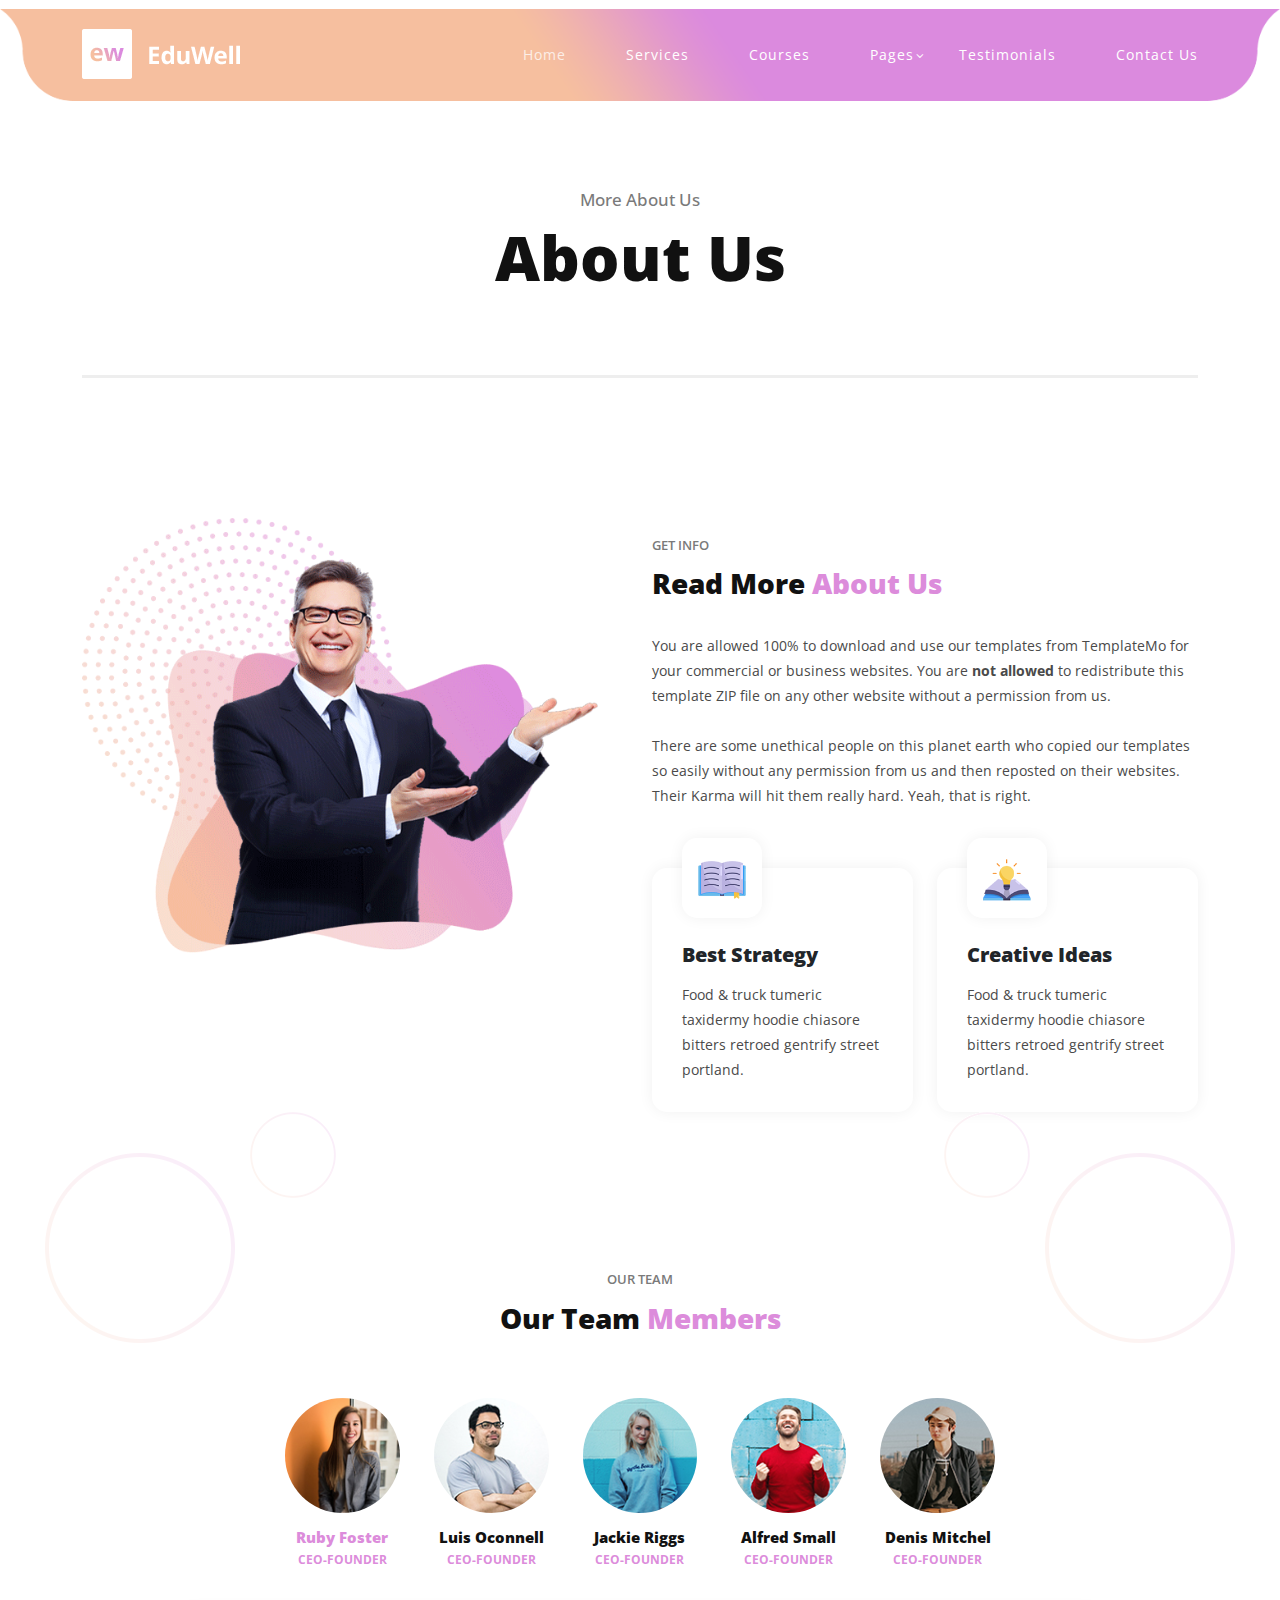
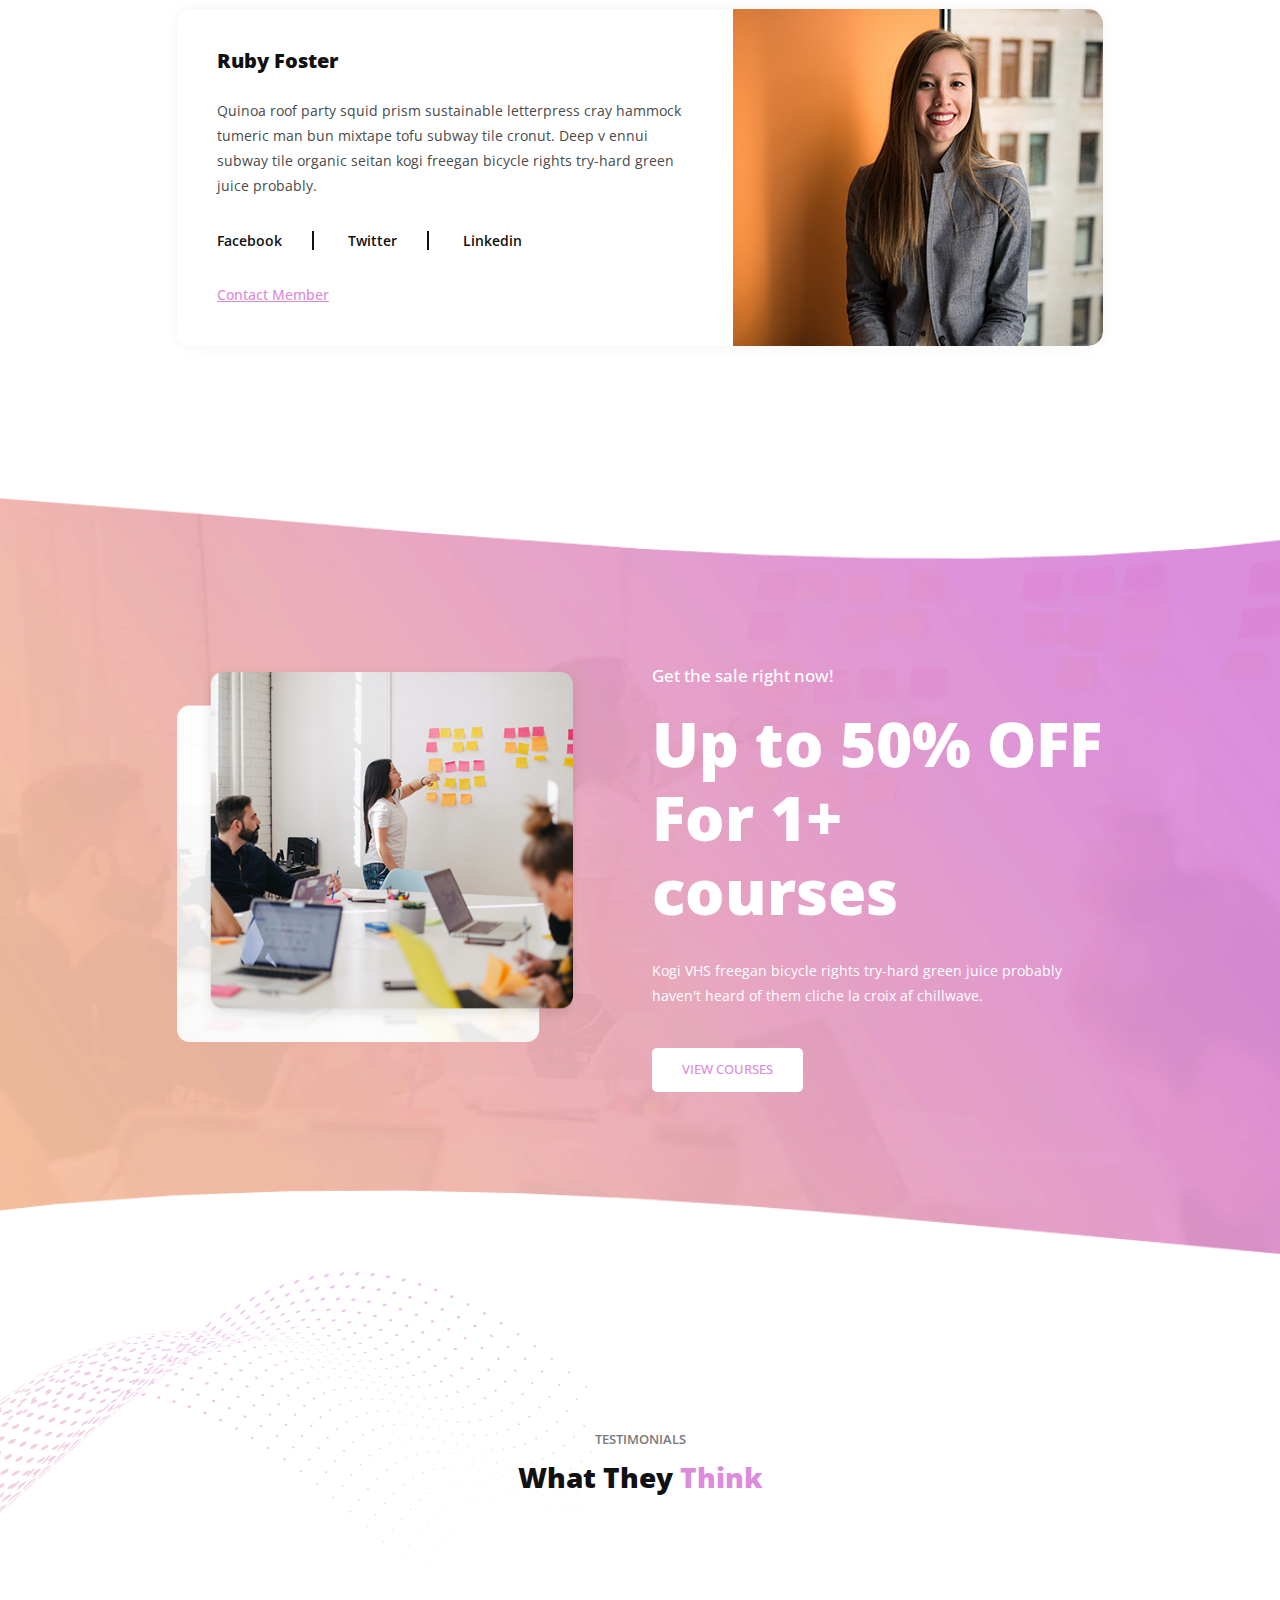
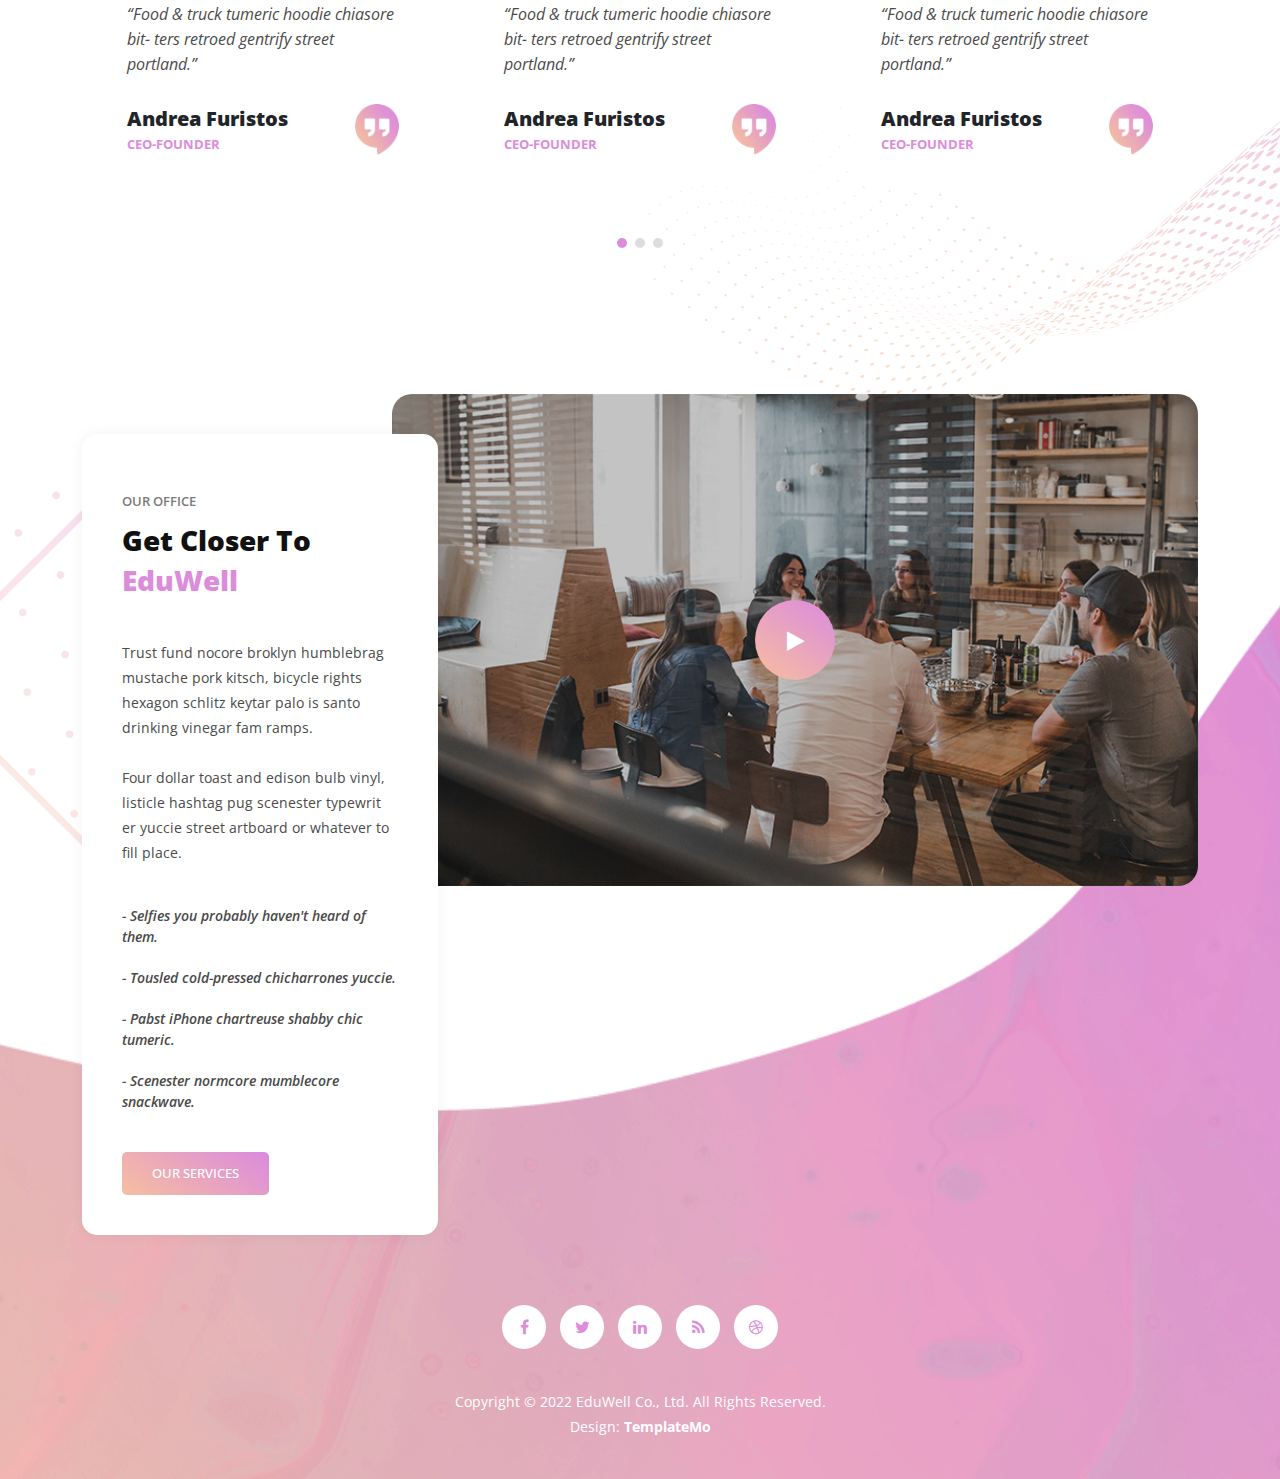
==== about-us.html @ 624b67eb "first commit" ====
<!DOCTYPE html>
<html lang="en">

  <head>

    <meta charset="utf-8">
    <meta name="viewport" content="width=device-width, initial-scale=1, shrink-to-fit=no">
    <meta name="description" content="">
    <meta name="author" content="">
    <link href="https://fonts.googleapis.com/css?family=Open+Sans:100,200,300,400,500,600,700,800,900" rel="stylesheet">

    <title>EduWell - Education HTML5 Template</title>

    <!-- Bootstrap core CSS -->
    <link href="vendor/bootstrap/css/bootstrap.min.css" rel="stylesheet">


    <!-- Additional CSS Files -->
    <link rel="stylesheet" href="assets/css/fontawesome.css">
    <link rel="stylesheet" href="assets/css/templatemo-eduwell-style.css">
    <link rel="stylesheet" href="assets/css/owl.css">
    <link rel="stylesheet" href="assets/css/lightbox.css">
<!--

TemplateMo 573 EduWell

https://templatemo.com/tm-573-eduwell

-->
  </head>

<body>


  <!-- ***** Header Area Start ***** -->
  <header class="header-area header-sticky">
      <div class="container">
          <div class="row">
              <div class="col-12">
                <nav class="main-nav">
                  <!-- ***** Logo Start ***** -->
                  <a href="index.html" class="logo">
                      <img src="assets/images/templatemo-eduwell.png" alt="EduWell Template">
                  </a>
                  <!-- ***** Logo End ***** -->
                  <!-- ***** Menu Start ***** -->
                  <ul class="nav">
                    <li><a href="index.html" class="active">Home</a></li>
                    <li><a href="index.html">Services</a></li>
                    <li><a href="index.html">Courses</a></li>
                    <li class="has-sub">
                        <a href="javascript:void(0)">Pages</a>
                        <ul class="sub-menu">
                            <li><a href="about-us.html">About Us</a></li>
                            <li><a href="our-services.html">Our Services</a></li>
                            <li><a href="contact-us.html">Contact Us</a></li>
                        </ul>
                    </li>
                    <li><a href="index.html">Testimonials</a></li> 
                    <li><a href="index.html">Contact Us</a></li> 
                </ul>         
                  <a class='menu-trigger'>
                      <span>Menu</span>
                  </a>
                  <!-- ***** Menu End ***** -->
                </nav>
              </div>
          </div>
      </div>
  </header>
  <!-- ***** Header Area End ***** -->

  <section class="page-heading">
    <div class="container">
      <div class="row">
        <div class="col-lg-12">
          <div class="header-text">
            <h4>More About Us</h4>
            <h1>About Us</h1>
          </div>
        </div>
      </div>
    </div>
  </section>

  <section class="get-info">
    <div class="container">
      <div class="row">
        <div class="col-lg-6">
          <div class="left-image">
            <img src="assets/images/about-left-image.png" alt="">
          </div>
        </div>
        <div class="col-lg-6 align-self-center">
          <div class="section-heading">
            <h6>Get info</h6>
            <h4>Read More <em>About Us</em></h4>
            <p>You are allowed 100% to download and use our templates from TemplateMo for your commercial or business websites. You are <strong>not allowed</strong> to redistribute this template ZIP file on any other website without a permission from us.<br><br>There are some unethical people on this planet earth who copied our templates so easily without any permission from us and then reposted on their websites. Their Karma will hit them really hard. Yeah, that is right.</p>
          </div>
          <div class="row">
            <div class="col-lg-6">
              <div class="info-item">
                <div class="icon">
                  <img src="assets/images/service-icon-01.png" alt="">
                </div>
                <h4>Best Strategy</h4>
                <p>Food & truck tumeric taxidermy hoodie chiasore bitters retroed gentrify street portland.</p>
              </div>
            </div>
            <div class="col-lg-6">
              <div class="info-item">
                <div class="icon">
                  <img src="assets/images/service-icon-02.png" alt="">
                </div>
                <h4>Creative Ideas</h4>
                <p>Food & truck tumeric taxidermy hoodie chiasore bitters retroed gentrify street portland.</p>
              </div>
            </div>
          </div>
        </div>
      </div>
    </div>
  </section>

  <section class="our-team">
    <div class="container">
      <div class="row">
        <div class="col-lg-6 offset-lg-3">
          <div class="section-heading">
            <h6>Our Team</h6>
            <h4>Our Team <em>Members</em></h4>
          </div>
        </div>
        <div class="col-lg-10 offset-lg-1">
          <div class="naccs">
            <div class="tabs">
              <div class="row">
                <div class="col-lg-12">
                  <div class="menu">
                    <div class="active">
                      <img src="assets/images/team-member-thumb-01.jpg" alt="">
                      <h4>Ruby Foster</h4>
                      <span>CEO-FOUNDER</span>
                    </div>
                    <div>
                      <img src="assets/images/team-member-thumb-03.jpg" alt="">
                      <h4>Luis Oconnell</h4>
                      <span>CEO-FOUNDER</span>
                    </div>
                    <div>
                      <img src="assets/images/team-member-thumb-02.jpg" alt="">
                      <h4>Jackie Riggs</h4>
                      <span>CEO-FOUNDER</span>
                    </div>
                    <div>
                      <img src="assets/images/team-member-thumb-04.jpg" alt="">
                      <h4>Alfred Small</h4>
                      <span>CEO-FOUNDER</span>
                    </div>
                    <div>
                      <img src="assets/images/team-member-thumb-05.jpg" alt="">
                      <h4>Denis Mitchel</h4>
                      <span>CEO-FOUNDER</span>
                    </div>
                  </div>
                </div>
                <div class="col-lg-12">
                  <ul class="nacc">
                    <li class="active">
                      <div>
                        <div class="left-content">
                          <h4>Ruby Foster</h4>
                          <p>Quinoa roof party squid prism sustainable letterpress cray hammock tumeric man bun mixtape tofu subway tile cronut. Deep v ennui subway tile organic seitan kogi freegan bicycle rights try-hard green juice probably.</p>
                          <span><a href="#">Facebook</a></span>
                          <span><a href="#">Twitter</a></span>
                          <span class="last-span"><a href="#">Linkedin</a></span>
                          <div class="text-button">
                            <a href="contact-us.html">Contact Member</a>
                          </div>
                        </div>
                        <div class="right-image">
                          <img src="assets/images/team-member-01.jpg" alt="">
                        </div>
                      </div>
                    </li>
                    <li>
                      <div>
                        <div class="left-content">
                          <h4>Luis Oconnell</h4>
                          <p>Quinoa roof party squid prism sustainable letterpress cray hammock tumeric man bun mixtape tofu subway tile cronut. Deep v ennui subway tile organic seitan kogi freegan bicycle rights try-hard green juice probably.</p>
                          <span><a href="#">Facebook</a></span>
                          <span><a href="#">Twitter</a></span>
                          <span class="last-span"><a href="#">Linkedin</a></span>
                          <div class="text-button">
                            <a href="contact-us.html">Contact Member</a>
                          </div>
                        </div>
                        <div class="right-image">
                          <img src="assets/images/team-member-03.jpg" alt="">
                        </div>
                      </div>
                    </li>
                    <li>
                      <div>
                        <div class="left-content">
                          <h4>Jackie Riggs</h4>
                          <p>Quinoa roof party squid prism sustainable letterpress cray hammock tumeric man bun mixtape tofu subway tile cronut. Deep v ennui subway tile organic seitan kogi freegan bicycle rights try-hard green juice probably.</p>
                          <span><a href="#">Facebook</a></span>
                          <span><a href="#">Twitter</a></span>
                          <span class="last-span"><a href="#">Linkedin</a></span>
                          <div class="text-button">
                            <a href="contact-us.html">Contact Member</a>
                          </div>
                        </div>
                        <div class="right-image">
                          <img src="assets/images/team-member-02.jpg" alt="">
                        </div>
                      </div>
                    </li>
                    <li>
                      <div>
                        <div class="left-content">
                          <h4>Alfred Small</h4>
                          <p>Quinoa roof party squid prism sustainable letterpress cray hammock tumeric man bun mixtape tofu subway tile cronut. Deep v ennui subway tile organic seitan kogi freegan bicycle rights try-hard green juice probably.</p>
                          <span><a href="#">Facebook</a></span>
                          <span><a href="#">Twitter</a></span>
                          <span class="last-span"><a href="#">Linkedin</a></span>
                          <div class="text-button">
                            <a href="contact-us.html">Contact Member</a>
                          </div>
                        </div>
                        <div class="right-image">
                          <img src="assets/images/team-member-04.jpg" alt="">
                        </div>
                      </div>
                      </li>
                      <li>
                        <div>
                          <div class="left-content">
                            <h4>Dennis Mitchel</h4>
                            <p>Quinoa roof party squid prism sustainable letterpress cray hammock tumeric man bun mixtape tofu subway tile cronut. Deep v ennui subway tile organic seitan kogi freegan bicycle rights try-hard green juice probably.</p>
                            <span><a href="#">Facebook</a></span>
                            <span><a href="#">Twitter</a></span>
                            <span class="last-span"><a href="#">Linkedin</a></span>
                            <div class="text-button">
                              <a href="contact-us.html">Contact Member</a>
                            </div>
                          </div>
                          <div class="right-image">
                            <img src="assets/images/team-member-05.jpg" alt="">
                          </div>
                        </div>
                        </li>
                    </ul>
                </div>
              </div>
            </div>
          </div>
        </div>
      </div>
    </div>
  </section>

  <section class="simple-cta">
    <div class="container">
      <div class="row">
        <div class="col-lg-5 offset-lg-1">
          <div class="left-image">
            <img src="assets/images/cta-left-image.png" alt="">
          </div>
        </div>
        <div class="col-lg-5 align-self-center">
          <h6>Get the sale right now!</h6>
          <h4>Up to 50% OFF For 1+ courses</h4>
          <p>Kogi VHS freegan bicycle rights try-hard green juice probably haven't heard of them cliche la croix af chillwave.</p>
          <div class="white-button">
            <a href="contact-us.html">View Courses</a>
          </div>
        </div>
      </div>
    </div>
  </section>

  <section class="testimonials">
    <div class="container">
      <div class="row">
        <div class="col-lg-12">
          <div class="section-heading">
            <h6>Testimonials</h6>
            <h4>What They <em>Think</em></h4>
          </div>
        </div>
        <div class="col-lg-12">
          <div class="owl-testimonials owl-carousel" style="position: relative; z-index: 5;">
            <div class="item">
              <p>“Food & truck tumeric hoodie chiasore bit-
                ters retroed gentrify street portland.”</p>
                <h4>Andrea Furistos</h4>
                <span>CEO-FOUNDER</span>
                <img src="assets/images/quote.png" alt="">
            </div>
            <div class="item">
              <p>“Food & truck tumeric hoodie chiasore bit-
                ters retroed gentrify street portland.”</p>
                <h4>Andrea Furistos</h4>
                <span>CEO-FOUNDER</span>
                <img src="assets/images/quote.png" alt="">
            </div>
            <div class="item">
              <p>“Food & truck tumeric hoodie chiasore bit-
                ters retroed gentrify street portland.”</p>
                <h4>Andrea Furistos</h4>
                <span>CEO-FOUNDER</span>
                <img src="assets/images/quote.png" alt="">
            </div>
            <div class="item">
              <p>“Food & truck tumeric hoodie chiasore bit-
                ters retroed gentrify street portland.”</p>
                <h4>Andrea Furistos</h4>
                <span>CEO-FOUNDER</span>
                <img src="assets/images/quote.png" alt="">
            </div>
            <div class="item">
              <p>“Food & truck tumeric hoodie chiasore bit-
                ters retroed gentrify street portland.”</p>
                <h4>Andrea Furistos</h4>
                <span>CEO-FOUNDER</span>
                <img src="assets/images/quote.png" alt="">
            </div>
            <div class="item">
              <p>“Food & truck tumeric hoodie chiasore bit-
                ters retroed gentrify street portland.”</p>
                <h4>Andrea Furistos</h4>
                <span>CEO-FOUNDER</span>
                <img src="assets/images/quote.png" alt="">
            </div>
            <div class="item">
              <p>“Food & truck tumeric hoodie chiasore bit-
                ters retroed gentrify street portland.”</p>
                <h4>Andrea Furistos</h4>
                <span>CEO-FOUNDER</span>
                <img src="assets/images/quote.png" alt="">
            </div>
            <div class="item">
              <p>“Food & truck tumeric hoodie chiasore bit-
                ters retroed gentrify street portland.”</p>
                <h4>Andrea Furistos</h4>
                <span>CEO-FOUNDER</span>
                <img src="assets/images/quote.png" alt="">
            </div>
          </div>
        </div>
      </div>
    </div>
  </section>

  <section class="contact-us our-office">
    <div class="container">
      <div class="row">
        <div class="col-lg-4">
          <div class="left-info">
            <div class="section-heading">
              <h6>Our Office</h6>
              <h4>Get closer to <em>EduWell</em></h4>
            </div>
            <p>Trust fund nocore broklyn humblebrag mustache
              pork kitsch, bicycle rights hexagon schlitz keytar palo is
              santo drinking vinegar fam ramps. <br><br>Four dollar toast and
              edison bulb vinyl, listicle hashtag pug scenester typewrit
              er yuccie street artboard or whatever to fill place.</p>
            <ul>
              <li>- Selfies you probably haven't heard of them.</li>
              <li>- Tousled cold-pressed chicharrones yuccie.</li>
              <li>- Pabst iPhone chartreuse shabby chic tumeric.</li>
              <li>- Scenester normcore mumblecore snackwave.</li>
            </ul>
            <div class="main-button-gradient">
              <a href="our-services.html">Our Services</a>
            </div>
          </div>
        </div>
        <div class="col-lg-8">
          <div id="video">
            <div class="thumb">
              <img src="assets/images/video-thumb.jpg" alt="">
              <div class="play-button">
                <a rel="nofollow" href="https://www.youtube.com/templatemo" target="_blank"><i class="fa fa-play"></i></a>
              </div>
            </div>
          </div>
        </div>
        <div class="col-lg-12">
          <ul class="social-icons">
            <li><a href="#"><i class="fa fa-facebook"></i></a></li>
            <li><a href="#"><i class="fa fa-twitter"></i></a></li>
            <li><a href="#"><i class="fa fa-linkedin"></i></a></li>
            <li><a href="#"><i class="fa fa-rss"></i></a></li>
            <li><a href="#"><i class="fa fa-dribbble"></i></a></li>
          </ul>
        </div>
        <div class="col-lg-12">
          <p class="copyright">Copyright © 2022 EduWell Co., Ltd. All Rights Reserved. 
          
          <br>Design: <a rel="sponsored" href="https://templatemo.com" target="_blank">TemplateMo</a></p>
        </div>
      </div>
    </div>
  </section>

  <!-- Scripts -->
  <!-- Bootstrap core JavaScript -->
    <script src="vendor/jquery/jquery.min.js"></script>
    <script src="vendor/bootstrap/js/bootstrap.bundle.min.js"></script>

    <script src="assets/js/isotope.min.js"></script>
    <script src="assets/js/owl-carousel.js"></script>
    <script src="assets/js/lightbox.js"></script>
    <script src="assets/js/tabs.js"></script>
    <script src="assets/js/video.js"></script>
    <script src="assets/js/slick-slider.js"></script>
    <script src="assets/js/custom.js"></script>
    <script>
        //according to loftblog tut
        $('.nav li:first').addClass('active');

        var showSection = function showSection(section, isAnimate) {
          var
          direction = section.replace(/#/, ''),
          reqSection = $('.section').filter('[data-section="' + direction + '"]'),
          reqSectionPos = reqSection.offset().top - 0;

          if (isAnimate) {
            $('body, html').animate({
              scrollTop: reqSectionPos },
            800);
          } else {
            $('body, html').scrollTop(reqSectionPos);
          }

        };

        var checkSection = function checkSection() {
          $('.section').each(function () {
            var
            $this = $(this),
            topEdge = $this.offset().top - 80,
            bottomEdge = topEdge + $this.height(),
            wScroll = $(window).scrollTop();
            if (topEdge < wScroll && bottomEdge > wScroll) {
              var
              currentId = $this.data('section'),
              reqLink = $('a').filter('[href*=\\#' + currentId + ']');
              reqLink.closest('li').addClass('active').
              siblings().removeClass('active');
            }
          });
        };

        $('.main-menu, .responsive-menu, .scroll-to-section').on('click', 'a', function (e) {
          e.preventDefault();
          showSection($(this).attr('href'), true);
        });

        $(window).scroll(function () {
          checkSection();
        });
    </script>
    
</body>
</html>
---- assets/css/templatemo-eduwell-style.css ----
/*

TemplateMo 573 EduWell

https://templatemo.com/tm-573-eduwell

*/

/* ---------------------------------------------
Table of contents
------------------------------------------------
01. font & reset css
02. reset
03. global styles
04. header
05. banner
06. features
07. testimonials
08. contact
09. footer
10. preloader
11. search
12. portfolio

--------------------------------------------- */
/* 
---------------------------------------------
font & reset css
--------------------------------------------- 
*/
@import url("https://fonts.googleapis.com/css?family=Open+Sans:100,200,300,400,500,600,700,800,900");
/* 
---------------------------------------------
reset
--------------------------------------------- 
*/
html, body, div, span, applet, object, iframe, h1, h2, h3, h4, h5, h6, p, blockquote, div
pre, a, abbr, acronym, address, big, cite, code, del, dfn, em, font, img, ins, kbd, q,
s, samp, small, strike, strong, sub, sup, tt, var, b, u, i, center, dl, dt, dd, ol, ul, li,
figure, header, nav, section, article, aside, footer, figcaption {
  margin: 0;
  padding: 0;
  border: 0;
  outline: 0;
}

.clearfix:after {
  content: ".";
  display: block;
  clear: both;
  visibility: hidden;
  line-height: 0;
  height: 0;
}

.clearfix {
  display: inline-block;
}

html[xmlns] .clearfix {
  display: block;
}

* html .clearfix {
  height: 1%;
}

ul, li {
  padding: 0;
  margin: 0;
  list-style: none;
}

header, nav, section, article, aside, footer, hgroup {
  display: block;
}

* {
  box-sizing: border-box;
}

html, body {
  font-family: 'Open Sans', sans-serif;
  font-weight: 400;
  background-color: #fff;
  font-size: 16px;
  -ms-text-size-adjust: 100%;
  -webkit-font-smoothing: antialiased;
  -moz-osx-font-smoothing: grayscale;
}

a {
  text-decoration: none !important;
}

h1, h2, h3, h4, h5, h6 {
  margin-top: 0px;
  margin-bottom: 0px;
}

ul {
  margin-bottom: 0px;
}

p {
  font-size: 14px;
  line-height: 25px;
  color: #4a4a4a;
}

img {
  width: 100%;
  overflow: hidden;
}

/* 
---------------------------------------------
global styles
--------------------------------------------- 
*/
html,
body {
  background: #fff;
  font-family: 'Open Sans', sans-serif;
}

::selection {
  background: #dc8cdb;
  color: #fff;
}

::-moz-selection {
  background: #dc8cdb;
  color: #fff;
}

@media (max-width: 991px) {
  html, body {
    overflow-x: hidden;
  }
  .mobile-top-fix {
    margin-top: 30px;
    margin-bottom: 0px;
  }
  .mobile-bottom-fix {
    margin-bottom: 30px;
  }
  .mobile-bottom-fix-big {
    margin-bottom: 60px;
  }
}

.main-button-gradient a {
  font-size: 13px;
  color: #fff;
  background: rgb(219,138,222);
  background: linear-gradient(-145deg, rgba(219,138,222,1) 0%, rgba(246,191,159,1) 100%);
  padding: 12px 30px;
  display: inline-block;
  border-radius: 5px;
  font-weight: 500;
  text-transform: uppercase;
  transition: all .3s;
}

.main-button-gradient a:hover {
  background: rgb(219,138,222);
  background: linear-gradient(-145deg, rgba(219,138,222,1) 0%, rgba(246,191,159,1) 100%);
  opacity: 0.9;
}

.white-button a {
  font-size: 13px;
  color: #dc8cdb;
  background-color: #fff;
  padding: 12px 30px;
  display: inline-block;
  border-radius: 5px;
  font-weight: 500;
  text-transform: uppercase;
  transition: all .3s;
}

.white-button a:hover {
  opacity: 0.9;
}

.text-button a {
  font-size: 14px;
  font-weight: 500;
  color: #dc8cdb;
  text-decoration: underline !important;
  transition: all .3s;
}

.text-button a:hover {
  opacity: 0.75;
}

section {
  margin-top: 140px;
}

#contact-section {
  padding-top: 20px;
}

.section-heading {
  position: relative;
  z-index: 2;
  padding-top: 20px;
  margin-top: 0px;
  text-align: center;
  margin-bottom: 60px;
}

.section-heading h6 {
  font-size: 13px;
  text-transform: uppercase;
  color: #7a7a7a;
  font-weight: 600;
}

.section-heading h4 {
  margin-top: 10px;
  line-height: 40px;
  font-size: 28px;
  font-weight: 900;
  text-transform: capitalize;
  color: #111;
}

.section-heading h4 em {
  font-style: normal;
  color: #dc8cdb;
}

.section-heading p {
  margin-top: 30px;
}


/* 
---------------------------------------------
header
--------------------------------------------- 
*/
.background-header {
  background: rgb(219,138,222) !important;
  background: linear-gradient(-145deg, rgba(219,138,222,1) 0%, rgba(246,191,159,1) 100%) !important;
  height: 80px!important;
  position: fixed!important;
  top: 0!important;
  left: 0;
  right: 0;
  box-shadow: 0px 0px 10px rgba(0,0,0,0.15)!important;
}

.header-area {
  background-image: url(../images/header-bg.png);
  background-size: contain;
  background-repeat: no-repeat;
  background-position: center;
  position: absolute;
  height: 110px;
  top: 0;
  left: 0;
  right: 0;
  z-index: 100;
  -webkit-transition: all .5s ease 0s;
  -moz-transition: all .5s ease 0s;
  -o-transition: all .5s ease 0s;
  transition: all .5s ease 0s;
}

.header-area .main-nav {
  min-height: 80px;
  background: transparent;
}

.header-area .main-nav .logo {
  line-height: 100px;
  color: #fff;
  font-size: 28px;
  font-weight: 700;
  text-transform: uppercase;
  letter-spacing: 2px;
  float: left;
  -webkit-transition: all 0.3s ease 0s;
  -moz-transition: all 0.3s ease 0s;
  -o-transition: all 0.3s ease 0s;
  transition: all 0.3s ease 0s;
}

.background-header .main-nav .logo {
  line-height: 75px;
}

.background-header .nav {
  margin-top: 20px !important;
}

.header-area .main-nav .nav {
  float: right;
  margin-top: 35px;
  margin-right: 0px;
  background-color: transparent;
  -webkit-transition: all 0.3s ease 0s;
  -moz-transition: all 0.3s ease 0s;
  -o-transition: all 0.3s ease 0s;
  transition: all 0.3s ease 0s;
  position: relative;
  z-index: 999;
}

.header-area .main-nav .nav li {
  padding-left: 30px;
  padding-right: 30px;
}

.header-area .main-nav .nav li:last-child {
  padding-right: 0px;
}

.header-area .main-nav .nav li a {
  display: block;
  font-weight: 400;
  font-size: 14px;
  text-transform: capitalize;
  color: #fff;
  -webkit-transition: all 0.3s ease 0s;
  -moz-transition: all 0.3s ease 0s;
  -o-transition: all 0.3s ease 0s;
  transition: all 0.3s ease 0s;
  height: 40px;
  line-height: 40px;
  border: transparent;
  letter-spacing: 1px;
}

.header-area .main-nav .nav li:hover a,
.header-area .main-nav .nav li a.active {
  color: #fff!important;
  opacity: 0.75;
}

.background-header .main-nav .nav li:hover a,
.background-header .main-nav .nav li a.active {
  color: #fff!important;
  opacity: 1;
}

.header-area .main-nav .nav li.has-sub {
  position: relative;
  padding-right: 15px;
}

.header-area .main-nav .nav li.has-sub:after {
  font-family: FontAwesome;
  content: "\f107";
  font-size: 12px;
  color: #fff;
  position: absolute;
  right: 5px;
  top: 12px;
}

.header-area .main-nav .nav li.has-sub ul.sub-menu {
  position: absolute;
  width: 140px;
  box-shadow: 0 2px 28px 0 rgba(0, 0, 0, 0.06);
  overflow: hidden;
  top: 40px;
  border-radius: 5px;
  opacity: 0;
  transition: all .3s;
  transform: translateY(+2em);
  visibility: hidden;
  z-index: -1;
}

.header-area .main-nav .nav li.has-sub ul.sub-menu li {
  margin-left: 0px;
  padding-left: 0px;
  padding-right: 0px;
}

.header-area .main-nav .nav li.has-sub ul.sub-menu li a {
  opacity: 1;
  display: block;
  background: #f7f7f7;
  color: #2a2a2a!important;
  padding-left: 20px;
  height: 40px;
  line-height: 40px;
  -webkit-transition: all 0.3s ease 0s;
  -moz-transition: all 0.3s ease 0s;
  -o-transition: all 0.3s ease 0s;
  transition: all 0.3s ease 0s;
  position: relative;
  font-size: 12px;
  font-weight: 400;
  border-bottom: 1px solid #eee;
}

.header-area .main-nav .nav li.has-sub ul li a:hover {
  background: #fff;
  color: #dc8cdb!important;
  padding-left: 25px;
}

.header-area .main-nav .nav li.has-sub ul li a:hover:before {
  width: 3px;
}

.header-area .main-nav .nav li.has-sub:hover ul.sub-menu {
  visibility: visible;
  opacity: 1;
  z-index: 1;
  transform: translateY(0%);
  transition-delay: 0s, 0s, 0.3s;
}

.header-area .main-nav .menu-trigger {
  cursor: pointer;
  display: block;
  position: absolute;
  top: 33px;
  width: 32px;
  height: 40px;
  text-indent: -9999em;
  z-index: 99;
  right: 40px;
  display: none;
}

.background-header .main-nav .menu-trigger {
  top: 23px;
}

.header-area .main-nav .menu-trigger span,
.header-area .main-nav .menu-trigger span:before,
.header-area .main-nav .menu-trigger span:after {
  -moz-transition: all 0.4s;
  -o-transition: all 0.4s;
  -webkit-transition: all 0.4s;
  transition: all 0.4s;
  background-color: #fff;
  display: block;
  position: absolute;
  width: 30px;
  height: 2px;
  left: 0;
}

.background-header .main-nav .menu-trigger span,
.background-header .main-nav .menu-trigger span:before,
.background-header .main-nav .menu-trigger span:after {
  background-color: #fff;
}

.header-area .main-nav .menu-trigger span:before,
.header-area .main-nav .menu-trigger span:after {
  -moz-transition: all 0.4s;
  -o-transition: all 0.4s;
  -webkit-transition: all 0.4s;
  transition: all 0.4s;
  background-color: #fff;
  display: block;
  position: absolute;
  width: 30px;
  height: 2px;
  left: 0;
  width: 75%;
}

.background-header .main-nav .menu-trigger span:before,
.background-header .main-nav .menu-trigger span:after {
  background-color: #fff;
}

.header-area .main-nav .menu-trigger span:before,
.header-area .main-nav .menu-trigger span:after {
  content: "";
}

.header-area .main-nav .menu-trigger span {
  top: 16px;
}

.header-area .main-nav .menu-trigger span:before {
  -moz-transform-origin: 33% 100%;
  -ms-transform-origin: 33% 100%;
  -webkit-transform-origin: 33% 100%;
  transform-origin: 33% 100%;
  top: -10px;
  z-index: 10;
}

.header-area .main-nav .menu-trigger span:after {
  -moz-transform-origin: 33% 0;
  -ms-transform-origin: 33% 0;
  -webkit-transform-origin: 33% 0;
  transform-origin: 33% 0;
  top: 10px;
}

.header-area .main-nav .menu-trigger.active span,
.header-area .main-nav .menu-trigger.active span:before,
.header-area .main-nav .menu-trigger.active span:after {
  background-color: transparent;
  width: 100%;
}

.header-area .main-nav .menu-trigger.active span:before {
  -moz-transform: translateY(6px) translateX(1px) rotate(45deg);
  -ms-transform: translateY(6px) translateX(1px) rotate(45deg);
  -webkit-transform: translateY(6px) translateX(1px) rotate(45deg);
  transform: translateY(6px) translateX(1px) rotate(45deg);
  background-color: #fff;
}

.background-header .main-nav .menu-trigger.active span:before {
  background-color: #fff;
}

.header-area .main-nav .menu-trigger.active span:after {
  -moz-transform: translateY(-6px) translateX(1px) rotate(-45deg);
  -ms-transform: translateY(-6px) translateX(1px) rotate(-45deg);
  -webkit-transform: translateY(-6px) translateX(1px) rotate(-45deg);
  transform: translateY(-6px) translateX(1px) rotate(-45deg);
  background-color: #fff;
}

.background-header .main-nav .menu-trigger.active span:after {
  background-color: #fff;
}

.header-area.header-sticky {
  min-height: 80px;
}

.header-area .nav {
  margin-top: 30px;
}

.header-area.header-sticky .nav li a.active {
  color: #dc8cdb;
}

@media (max-width: 1200px) {
  .header-area .main-nav .nav li {
    padding-left: 7px;
    padding-right: 7px;
  }
  .header-area .main-nav:before {
    display: none;
  }
}

@media (max-width: 767px) {
  .header-area .main-nav .logo {
    color: #1e1e1e;
  }
  .header-area.header-sticky .nav li a:hover,
  .header-area.header-sticky .nav li a.active {
    color: #dc8cdb!important;
    opacity: 1;
  }
  .header-area.header-sticky .nav li.search-icon a {
    width: 100%;
  }
  .header-area {
    background-color: #f7f7f7;
    padding: 0px 15px;
    height: 100px;
    box-shadow: none;
    text-align: center;
  }
  .header-area .container {
    padding: 0px;
  }
  .header-area .logo {
    margin-left: 30px;
  }
  .header-area .menu-trigger {
    display: block !important;
  }
  .header-area .main-nav {
    overflow: hidden;
  }
  .header-area .main-nav .nav {
    float: none;
    width: 100%;
    display: none;
    -webkit-transition: all 0s ease 0s;
    -moz-transition: all 0s ease 0s;
    -o-transition: all 0s ease 0s;
    transition: all 0s ease 0s;
    margin-left: 0px;
  }
  .header-area .main-nav .nav li:first-child {
    border-top: 1px solid #eee;
  }
  .header-area.header-sticky .nav {
    margin-top: 100px !important;
  }
  .header-area .main-nav .nav li {
    width: 100%;
    background: #fff;
    border-bottom: 1px solid #eee;
    padding-left: 0px !important;
    padding-right: 0px !important;
  }
  .header-area .main-nav .nav li a {
    height: 50px !important;
    line-height: 50px !important;
    padding: 0px !important;
    border: none !important;
    background: #f7f7f7 !important;
    color: #191a20 !important;
  }
  .header-area .main-nav .nav li a:hover {
    background: #eee !important;
    color: #dc8cdb!important;
  }
  .header-area .main-nav .nav li.has-sub ul.sub-menu {
    position: relative;
    visibility: inherit;
    opacity: 1;
    z-index: 1;
    transform: translateY(0%);
    top: 0px;
    width: 100%;
    box-shadow: none;
    height: 0px;
    transition: all 0s;
  }
  .header-area .main-nav .nav li.submenu ul li a {
    font-size: 12px;
    font-weight: 400;
  }
  .header-area .main-nav .nav li.submenu ul li a:hover:before {
    width: 0px;
  }
  .header-area .main-nav .nav li.has-sub ul.sub-menu {
    height: auto;
  }
  .header-area .main-nav .nav li.has-sub:after {
    color: #3B566E;
    right: 30px;
    font-size: 14px;
    top: 15px;
  }
  .header-area .main-nav .nav li.submenu:hover ul, .header-area .main-nav .nav li.submenu:focus ul {
    height: 0px;
  }
}

@media (min-width: 767px) {
  .header-area .main-nav .nav {
    display: flex !important;
  }
}


/* 
---------------------------------------------
banner
--------------------------------------------- 
*/

section.main-banner {
  margin-top: 0px;
}

.main-banner {
  padding-top: 180px;
}

.main-banner .right-image {
  margin-left: 120px;
  position: relative;
  z-index: 2;
}

.main-banner .right-image img {
  position: relative;
  z-index: 2;
}

.main-banner .right-image::after {
  position: absolute;
  background-image: url(../images/banner-right-dec.png);
  width: 378px;
  height: 378px;
  content: '';
  right: -25%;
  z-index: 1;
}

.main-banner .header-text::after {
  position: absolute;
  background-image: url(../images/banner-left-dec.png);
  width: 214px;
  height: 429px;
  content: '';
  left: 0;
  bottom: -240px;
  z-index: 1;
}

.main-banner .header-text h6 {
  position: relative;
  z-index: 2;
  font-size: 17px;
  font-weight: 500;
  text-transform: capitalize;
  color: #777777;;
}

.main-banner .header-text h2 {
  position: relative;
  z-index: 2;
  margin-top: 20px;
  font-size: 64px;
  color: #111111;
  font-weight: 900;
  line-height: 74px;
  margin-bottom: 40px;
}

.main-banner .header-text h2 em {
  font-style: normal;
  color: #dc8cdb;
}

.main-banner .main-button-gradient {
  position: relative;
  z-index: 2;
}


/*
---------------------------------------------
services
---------------------------------------------
*/ 

.services .item {
  border-radius: 15px;
  text-align: center;
  padding: 50px 30px;
  margin: 15px;
  transition: all .3s;
}

.services .item:hover {
  box-shadow: 0px 0px 15px rgba(0, 0, 0, 0.06);
}

.services .item .icon {
  max-width: 75px;
  margin: 0 auto;
  min-height: 80px;
  line-height: 80px;
  vertical-align: middle;
}

.services .item h4 {
  margin-top: 15px;
  margin-bottom: 15px;
  font-size: 20px;
  font-weight: 800;
}

.services .owl-dots {
  text-align: center;
  margin-top: 30px;
}

.services .owl-dots .owl-dot {
  width: 10px;
  height: 10px;
  background-color: #ddd;
  border-radius: 50%;
  margin: 0px 4px;
}

.services .owl-dots .active {
  background-color: #dc8cdb;
}


/*
---------------------------------------------
our courses
---------------------------------------------
*/

section.our-courses {
  position: relative;
}

section.our-courses .section-heading p {
  padding: 0px 60px;
}

section.our-courses:before {
  position: absolute;
  content: '';
  background-image: url(../images/our-courses-left-dec.png);
  left: 45px;
  top: -140px;
  width: 291px;
  height: 231px;
  z-index: 1;
}

section.our-courses:after {
  position: absolute;
  content: '';
  background-image: url(../images/our-courses-right-dec.png);
  right: 45px;
  top: -140px;
  width: 291px;
  height: 231px;
  z-index: 1;
}

section.our-courses .naccs {
  position: relative;
}

section.our-courses .naccs .menu div {
  padding: 15px 30px;
  text-align: center;
  border-radius: 5px !important;
  margin-bottom: 40px;
  font-size: 20px;
  color: #111;
  background-color: #fff;
  cursor: pointer;
  vertical-align: middle;
  font-weight: 900;
  transition: 1s all cubic-bezier(0.075, 0.82, 0.165, 1);
  border: 3px solid rgba(219,138,222,0.5);
}

section.our-courses .naccs .menu div.active {
  color: #dc8cdb;
  border: 3px solid rgba(219,138,222,1);
  box-shadow: 0px 0px 15px rgba(0, 0, 0, 0.05);
}

section.our-courses ul.nacc {
  margin-left: 100px !important;
  position: relative;
  min-height: 100%;
  list-style: none;
  margin: 0;
  padding: 0;
  transition: 0.5s all cubic-bezier(0.075, 0.82, 0.165, 1);
}

section.our-courses ul.nacc li {
  background-color: #fff;
  overflow: hidden;
  opacity: 0;
  transform: translateX(50px);
  position: absolute;
  list-style: none;
  transition: 1s all cubic-bezier(0.075, 0.82, 0.165, 1);
  border-radius: 15px;
  box-shadow: 0px 0px 15px rgba(0, 0, 0, 0.05);
  padding-right: 50px;
}

section.our-courses ul.nacc li .left-image {
  position: absolute;
  margin-right: 50px;
  top: 50%;
  transform: translateY(-50%);
}

section.our-courses ul.nacc li .left-image img {
  border-top-left-radius: 15px;
  border-bottom-left-radius: 15px;
}

section.our-courses ul.nacc li .left-image .price h6 {
  position: absolute;
  background: rgb(219,138,222);
  background: linear-gradient(-145deg, rgba(219,138,222,1) 0%, rgba(246,191,159,1) 100%);
  color: #fff;
  top: 20px;
  left: 20px;
  font-size: 20px;
  font-weight: 700;
  width: 50px;
  height: 50px;
  border-radius: 3px;
  display: inline-block;
  text-align: center;
  line-height: 50px;
}

section.our-courses ul.nacc li .right-content {
  padding: 40px 0px;
  margin-left: 350px;
}

section.our-courses ul.nacc li .right-content h4 {
  font-size: 20px;
  color: #111;
  margin-bottom: 25px;
  font-weight: 800;
}

section.our-courses ul.nacc li .right-content ul {
  margin-top: 20px;
  margin-bottom: 20px;
}

section.our-courses ul.nacc li .right-content span {
  font-size: 14px;
  font-weight: 600;
  margin-right: 30px;
  padding-right: 30px;
  border-right: 2px solid #111;
}

section.our-courses ul.nacc li .right-content .last-span {
  margin-right: 0px;
  padding-right: 0px;
  border-right: none;
}

section.our-courses ul.nacc li .right-content p {
  margin-bottom: 20px;
}

section.our-courses ul.nacc li .right-content .text-button {
  margin-top: 20px;
}

section.our-courses ul.nacc li.active {
  position: relative;
  transition-delay: 0.3s;
  z-index: 2;
  opacity: 1;
  transform: translateX(0px);
}

section.our-courses ul.nacc li p {
  margin: 0;
}


/*
---------------------------------------------
cta
---------------------------------------------
*/

section.simple-cta {
  background-image: url(../images/cta-bg.png);
  background-repeat: no-repeat;
  background-position: center center;
  background-size: cover;
  width: 100%;
  padding: 180px 0px 180px 0px;
}

section.simple-cta .left-image {
  margin-right: 45px;
}

section.simple-cta h6 {
  font-size: 17px;
  color: #fff;
}

section.simple-cta h4 {
  font-size: 62px;
  font-weight: 900;
  color: #fff;
  line-height: 74px;
  margin-top: 20px;
}

section.simple-cta p {
  color: #fff;
  margin-top: 30px;
  margin-bottom: 40px;
}


/* 
---------------------------------------------
testimonials
--------------------------------------------- 
*/

section.testimonials {
  position: relative;
}

section.testimonials:before {
  position: absolute;
  content: '';
  background-image: url(../images/testimonials-left-dec.png);
  left: 0px;
  top: -140px;
  width: 593px;
  height: 352px;
  z-index: 1;
}

section.testimonials:after {
  position: absolute;
  content: '';
  background-image: url(../images/testimonials-right-dec.png);
  right: 0px;
  bottom: -140px;
  width: 632px;
  height: 352px;
  z-index: 1;
}

.testimonials .item {
  border-radius: 15px;
  padding: 30px;
  background-color: #fff;
  margin: 15px;
  transition: all .3s;
  position: relative;
  z-index: 2;
}

.testimonials .item:hover {
  box-shadow: 0px 0px 15px rgba(0, 0, 0, 0.06);
}

.testimonials .item p {
  font-size: 16px;
  font-style: italic;
}

.testimonials .item h4 {
  margin-top: 30px;
  font-size: 20px;
  font-weight: 900;
  position: relative;
}

.testimonials .item span {
  font-size: 13px;
  font-weight: 700;
  color: #dc8cdb;
}

.testimonials .item img {
  max-width: 44px;
  z-index: 2;
  position: absolute;
  right: 30px;
  bottom: 30px
}

.testimonials .owl-dots {
  text-align: center;
  margin-top: 30px;
}

.testimonials .owl-dots .owl-dot {
  width: 10px;
  height: 10px;
  background-color: #ddd;
  border-radius: 50%;
  margin: 0px 4px;
}

.testimonials .owl-dots .active {
  background-color: #dc8cdb;
}



/* 
---------------------------------------------
contact us
--------------------------------------------- 
*/

section.contact-us {
  background-image: url(../images/footer-bg.png);
  background-position: center center;
  background-repeat: no-repeat;
  background-size: cover;
  padding: 0px;
  position: relative;
}

section.contact-us:after {
  position: absolute;
  content: '';
  background-image: url(../images/footer-left-dec.png);
  left: 0px;
  top: 60px;
  width: 267px;
  height: 396px;
  z-index: 1;
}

section.contact-us .contact-info {
  background-color: #fff;
  margin-top: -30px;
  box-shadow: 0px 0px 15px rgba(0, 0, 0, 0.05);
  border-radius: 15px;
  z-index: 5;
  position: relative;
  padding: 20px;
}

section.contact-us .contact-info .icon i {
  float: left;
  margin-right: 15px;
  width: 50px;
  height: 50px;
  display: inline-block;
  text-align: center;
  line-height: 50px;
  border-radius: 50%;
  background: rgb(219,138,222);
  background: linear-gradient(-145deg, rgba(219,138,222,1) 0%, rgba(246,191,159,1) 100%);
  color: #fff;
}

section.contact-us .contact-info h4 {
  font-size: 18px;
  font-weight: 900;
  text-transform: uppercase;
}

section.contact-us .contact-info span {
  font-size: 15px;
  color: #dc8cdb;
  font-weight: 700;
}

section.contact-us .section-heading {
  text-align: left;
  margin-bottom: 40px;
}

section.contact-us #contact {
  margin-left: -100px;
  position: relative;
  z-index: 5;
  background-color: #fff;
  margin-top: 40px;
  box-shadow: 0px 0px 15px rgba(0, 0, 0, 0.05);
  border-radius: 15px;
  padding: 40px;
}

section.contact-us #contact input {
  width: 100%;
  height: 40px;
  border-radius: 5px;
  background-color: #f4f7fb;
  outline: none;
  border: none;
  box-shadow: none;
  font-size: 13px;
  font-weight: 500;
  color: #7a7a7a;
  padding: 0px 15px;
  margin-bottom: 30px;
}

section.contact-us #contact textarea {
  width: 100%;
  min-height: 140px;
  max-height: 180px;
  border-radius: 5px;
  background-color: #f4f7fb;
  outline: none;
  border: none;
  box-shadow: none;
  font-size: 13px;
  font-weight: 500;
  color: #7a7a7a;
  padding: 15px;
  margin-bottom: 30px;
}

section.contact-us #contact button {
  float: right;
  font-size: 13px;
  color: #fff;
  background: rgb(219,138,222);
  background: linear-gradient(-145deg, rgba(219,138,222,1) 0%, rgba(246,191,159,1) 100%);
  padding: 12px 30px;
  display: inline-block;
  border-radius: 5px;
  font-weight: 500;
  text-transform: uppercase;
  transition: all .3s;
  transition: all .3s;
  border: none;
  outline: none;
}

section.contact-us #contact button:hover {
  opacity: 0.9;
}

section.contact-us ul.social-icons li {
  display: inline-block;
  margin: 0px 5px;
}

section.contact-us ul.social-icons {
  text-align: center;
  margin-top: 70px;
}

section.contact-us ul.social-icons li a {
  width: 44px;
  height: 44px;
  display: inline-block;
  text-align: center;
  line-height: 44px;
  background-color: #fff;
  color: #dc8cdb;
  border-radius: 50%;
  transition: all .5s;
}

section.contact-us ul.social-icons li a:hover {
  background-color: #dc8cdb;
  color: #fff;
}

p.copyright {
  text-align: center;
  color: #fff;
  margin: 40px 0px;
}

p.copyright a {
  font-weight: 700;
  color: #fff;
}

/*
---------------------------------------------
heading page
---------------------------------------------
*/

section.page-heading {
  margin-top: 190px;
  text-align: center;
}

section.page-heading .header-text {
  border-bottom: 3px solid #eee;
  padding-bottom: 80px;
}

section.page-heading .header-text h4 {
  font-size: 17px;
  text-transform: capitalize;
  color: #7a7a7a;
}

section.page-heading .header-text h1 {
  font-size: 62px;
  font-weight: 900;
  color: #111;
  margin-top: 10px;
}


/*
---------------------------------------------
about us page
---------------------------------------------
*/

section.get-info .left-image {
  margin-right: 30px;
}

section.get-info .section-heading {
  text-align: left;
}

section.get-info .info-item {
  border-radius: 15px;
  text-align: left;
  padding: 60px 30px 30px 30px;
  box-shadow: 0px 0px 15px rgba(0, 0, 0, 0.06);
  position: relative;
}

section.get-info .info-item .icon {
  position: absolute;
  left: 30px;
  top: -30px;
  width: 80px;
  height: 80px;
  display: inline-block;
  border-radius: 15px;
  text-align: center;
  line-height: 80px;
  background-color: #fff;
  box-shadow: 0px 0px 15px rgba(0, 0, 0, 0.06);
}

section.get-info .info-item .icon img {
  max-width: 60%;
}

section.get-info .info-item h4 {
  margin-top: 15px;
  margin-bottom: 15px;
  font-size: 20px;
  font-weight: 800;
}

section.our-team {
  position: relative;
}

section.our-team .section-heading p {
  padding: 0px 60px;
}

section.our-team:before {
  position: absolute;
  content: '';
  background-image: url(../images/our-courses-left-dec.png);
  left: 45px;
  top: -140px;
  width: 291px;
  height: 231px;
  z-index: 1;
}

section.our-team:after {
  position: absolute;
  content: '';
  background-image: url(../images/our-courses-right-dec.png);
  right: 45px;
  top: -140px;
  width: 291px;
  height: 231px;
  z-index: 1;
}

section.our-team .naccs {
  position: relative;
  text-align: center;
}

section.our-team .naccs .menu {
  position: relative;
  display: inline-block;
}

section.our-team .naccs .menu div {
  margin: 0px 15px;
  text-align: center;
  display: inline-block;
  width: 15%;
  text-align: center;
  font-size: 20px;
  color: #111;
  background-color: #fff;
  cursor: pointer;
  vertical-align: middle;
  font-weight: 900;
}

section.our-team .naccs .menu div img {
  border-radius: 50%;
  max-width: 120px;
}

section.our-team .naccs .menu div h4 {
  font-size: 15px;
  font-weight: 900;
  margin-top: 15px;
  margin-bottom: 5px;
}

section.our-team .naccs .menu div span {
  font-size: 12px;
  text-transform: uppercase;
  color: #dc8cdb;
  font-weight: 700;
  display: block;
}

section.our-team .naccs .menu div.active h4 {
  color: #dc8cdb;
}

section.our-team ul.nacc {
  margin-top: 40px !important;
  position: relative;
  min-height: 100%;
  height: 100% !important;
  list-style: none;
  margin: 0;
  padding: 0;
}

section.our-team ul.nacc li {
  z-index: -1;
  opacity: 0;
  transform: translateX(50px);
  background-color: #fff;
  position: absolute;
  list-style: none;
  transition: 1s all cubic-bezier(0.075, 0.82, 0.165, 1);
  border-radius: 15px;
  box-shadow: 0px 0px 15px rgba(0, 0, 0, 0.05);
  padding: 40px;
}

section.our-team ul.nacc li.active {
  position: relative !important;
  overflow: hidden;
}

section.our-team ul.nacc li .right-image {
  position: absolute;
  right: 0;
  top: 50%;
  transform: translateY(-50%);
}

section.our-team ul.nacc li .right-image img {
  border-top-right-radius: 15px;
  border-bottom-right-radius: 15px;
}

section.our-team ul.nacc li .left-content {
  text-align: left;
  margin-right: 380px;
}

section.our-team ul.nacc li .left-content h4 {
  font-size: 20px;
  color: #111;
  margin-bottom: 25px;
  font-weight: 800;
}

section.our-team ul.nacc li .left-content span a {
  font-size: 14px;
  font-weight: 600;
  margin-right: 30px;
  padding-right: 30px;
  color: #111;
  border-right: 2px solid #111;
  transition: all .3s;
}

section.our-team ul.nacc li .left-content span a:hover {
  color: #dc8cdb;
}

section.our-team ul.nacc li .left-content .last-span a {
  margin-right: 0px;
  padding-right: 0px;
  border-right: none;
}

section.our-team ul.nacc li .left-content p {
  margin-bottom: 30px;
}

section.our-team ul.nacc li .left-content .text-button {
  margin-top: 30px;
}

section.our-team ul.nacc li.active {
  transition-delay: 0.3s;
  z-index: 2;
  opacity: 1;
  transform: translateX(0px);
}

section.our-team ul.nacc li p {
  margin: 0;
}

section.our-office .left-info {
  margin-right: 0px;
  position: relative;
  z-index: 5;
  background-color: #fff;
  margin-top: 40px;
  box-shadow: 0px 0px 15px rgba(0, 0, 0, 0.05);
  border-radius: 15px;
  padding: 40px;
}

section.our-office .left-info p {
  margin-bottom: 40px;
}

section.our-office .left-info ul li {
  display: block;
  font-size: 14px;
  font-weight: 600;
  color: #4a4a4a;
  font-style: italic;
  margin-bottom: 20px;
}

section.our-office .left-info ul li:last-child {
  margin-bottom: 0px;
}

section.our-office .left-info .main-button-gradient {
  margin-top: 40px;
}

section.our-office #video {
  margin-left: -70px;
}

section.our-office #video .thumb {
  position: relative;
}

section.our-office #video .thumb .play-button {
  position: absolute;
  top: 50%;
  left: 50%;
}

section.our-office #video .thumb .play-button a {
  width: 80px;
  height: 80px;
  display: inline-block;
  text-align: center;
  line-height: 80px;
  border-radius: 50%;
  transform: translate(-40px, -40px);
  color: #fff;
  font-size: 22px;
  background: rgb(219,138,222);
  background: linear-gradient(-145deg, rgba(219,138,222,1) 0%, rgba(246,191,159,1) 100%);
}

section.our-office #video img {
  border-radius: 20px;
}



/*
---------------------------------------------
our services page
---------------------------------------------
*/

section.featured-product {
  position: relative;
}

section.featured-product:before {
  position: absolute;
  content: '';
  background-image: url(../images/testimonials-left-dec.png);
  left: 0px;
  top: -140px;
  width: 593px;
  height: 352px;
  z-index: 1;
}

section.featured-product:after {
  position: absolute;
  content: '';
  background-image: url(../images/testimonials-right-dec.png);
  right: 0px;
  bottom: -140px;
  width: 632px;
  height: 352px;
  z-index: 1;
}

section.featured-product .info-item {
  border-radius: 15px;
  text-align: left;
  padding: 60px 30px 30px 30px;
  box-shadow: 0px 0px 15px rgba(0, 0, 0, 0.06);
  position: relative;
  margin-bottom: 90px;
}

section.featured-product .last-info {
  margin-bottom: 0px;
}

section.featured-product .left-info .info-item .icon {
  right: 30px;
  top: -30px;
}

section.featured-product .left-info .info-item {
  text-align: right;
}

section.featured-product .right-info .info-item .icon {
  left: 30px;
  top: -30px;
}

section.featured-product .info-item .icon {
  position: absolute;
  width: 80px;
  height: 80px;
  display: inline-block;
  border-radius: 15px;
  text-align: center;
  line-height: 80px;
  background-color: #fff;
  box-shadow: 0px 0px 15px rgba(0, 0, 0, 0.06);
}

section.featured-product .info-item .icon img {
  max-width: 60%;
}

section.featured-product .info-item h4 {
  margin-top: 15px;
  margin-bottom: 15px;
  font-size: 20px;
  font-weight: 800;
}

section.featured-product .product-image {
  margin: 0px 60px;
}


/*
---------------------------------------------
contact us page
---------------------------------------------
*/

section.more-info .section-heading {
  margin-bottom: 40px;
  text-align: left;
}

section.more-info p {
  margin-bottom: 40px;
}

section.more-info ul li {
  display: block;
  font-size: 14px;
  font-weight: 600;
  color: #4a4a4a;
  font-style: italic;
  margin-bottom: 20px;
}

section.more-info ul li:last-child {
  margin-bottom: 0px;
}

section.more-info .count-area-content {
  margin-bottom: 20px;
  margin-top: 20px;
}

section.more-info .count-area-content .count-digit {
  background-color: #fff;
  box-shadow: 0px 0px 15px rgba(0, 0, 0, 0.05);
  border-radius: 15px;
  text-align: center;
  display: inline-block;
  margin-left: 50%;
  transform: translateX(-40px);
  width: 80px;
  height: 80px;
  line-height: 80px;
  font-size: 28px;
  color: #dc8cdb;
  font-weight: 900;
  margin-bottom: -40px;
  position: relative;
  z-index: 2;
}

section.more-info .count-area-content .count-title {
  background-color: #fff;
  box-shadow: 0px 0px 15px rgba(0, 0, 0, 0.05);
  border-radius: 15px;
  text-align: center;
  font-size: 20px;
  font-weight: 900;
  color: #111;
  padding: 50px 30px 30px 30px;
  position: relative;
  z-index: 1;
}


/* 
---------------------------------------------
responsive
--------------------------------------------- 
*/


body {
  overflow-x: hidden;
}

@media (max-width: 1330px) {
  .services .owl-nav .owl-next{
    right: -30px;
  }
  .services .owl-nav .owl-prev{
    left: -25px;
  }
  .our-courses .owl-nav .owl-next{
    right: -30px;
  }
  .our-courses .owl-nav .owl-prev{
    left: -25px;
  }
}

@media (max-width: 1200px) {
  .main-banner .right-image {
    margin-left: 60px;
  }
  .main-banner .header-text h2 {
    font-size: 62px;
  }
  .header-area {
    background: rgb(219,138,222) !important;
    background: linear-gradient(-145deg, rgba(219,138,222,1) 0%, rgba(246,191,159,1) 100%) !important;
  }
  .services .owl-nav .owl-next{
    right: -70px;
  }
  .services .owl-nav .owl-prev{
    left: -65px;
  }
  .our-courses .owl-nav .owl-next{
    right: -70px;
  }
  .our-courses .owl-nav .owl-prev{
    left: -65px;
  }
}

@media (max-width: 1085px) {
  .services .owl-nav .owl-next{
    right: -30px;
  }
  .services .owl-nav .owl-prev{
    left: -25px;
  }
  .our-courses .owl-nav .owl-next{
    right: -30px;
  }
  .our-courses .owl-nav .owl-prev{
    left: -25px;
  }
}

@media (max-width: 1005px) {
  .services .owl-nav .owl-next{
    display: none;
  }
  .services .owl-nav .owl-prev{
    display: none;
  }
  .our-courses .owl-nav .owl-next{
    display: none;
  }
  .our-courses .owl-nav .owl-prev{
    display: none;
  }
}

@media (max-width: 992px) {

  .main-banner .header-text {
    text-align: center;
    margin-bottom: 60px;
  }
  .main-banner .right-image {
    margin-left: 0px;
  }
  section.our-courses ul.nacc {
    margin-left: 0px !important;
  }
  section.simple-cta {
    margin-top: 0px;
  }
  section.simple-cta .left-image {
    margin-right: 0px;
    margin-bottom: 45px;
  }
  section.contact-us .contact-info {
    margin-top: 15px;
  }
  section.contact-us #contact {
    margin-left: 0px;
  }
  section.contact-us #contact button {
    float: none;
  }
  section.get-info .left-image {
    margin-right: 0px;
    margin-bottom: 30px;
  }
  section.get-info .info-item {
    margin-top: 60px;
  }
  section.our-office #video {
    margin-left: 0px;
    margin-top: 30px;
  }
  section.featured-product .left-info .info-item,
  section.featured-product .right-info .info-item {
    text-align: center;
    background-color: #fff;
    position: relative;
    z-index: 2;
  }
  section.featured-product .left-info .info-item .icon {
    right: 50%;
    transform: translateX(40px);
  }
  section.featured-product .right-info .info-item .icon {
    left: 50%;
    transform: translateX(-40px);
  }
  section.featured-product .product-image {
    margin: 60px
  }
  section.our-team ul.nacc li .left-content span a,
  section.our-courses ul.nacc li .right-content span {
    margin-right: 15px;
    padding-right: 15px;
  }
}

@media (max-width: 767px) {
  .header-area .main-nav .nav li.has-sub ul.sub-menu {
    display: none;
  }
  section.our-courses ul.nacc li .left-image,
  section.our-team ul.nacc li .right-image {
    position: relative;
    margin-right: 0px;
    margin-left: 0px;
    transform: translateY(-0%);
  }
  section.our-courses ul.nacc li .left-image img,
  section.our-team ul.nacc li .right-image img {
    border-radius: 15px;
  }
  section.our-courses ul.nacc li,
  section.our-team ul.nacc li {
    padding: 0px;
  }
  section.our-courses ul.nacc li .right-content {
    margin-left: 0px;
    padding: 30px;
  }
  section.our-team ul.nacc li .left-content {
    margin-right: 0px;
    padding: 30px;
  }
  section.our-team .naccs .menu div {
    width: 14%;
    margin: 0px 5px;
  }
  section.our-team .naccs .menu div.active img {
    border: 3px solid #dc8cdb;
  }
  section.our-team .naccs .menu div h4,
  section.our-team .naccs .menu div span {
    display: none;
  }
  section.more-info .count-area-content .count-title {
    font-size: 22px;
  }
}
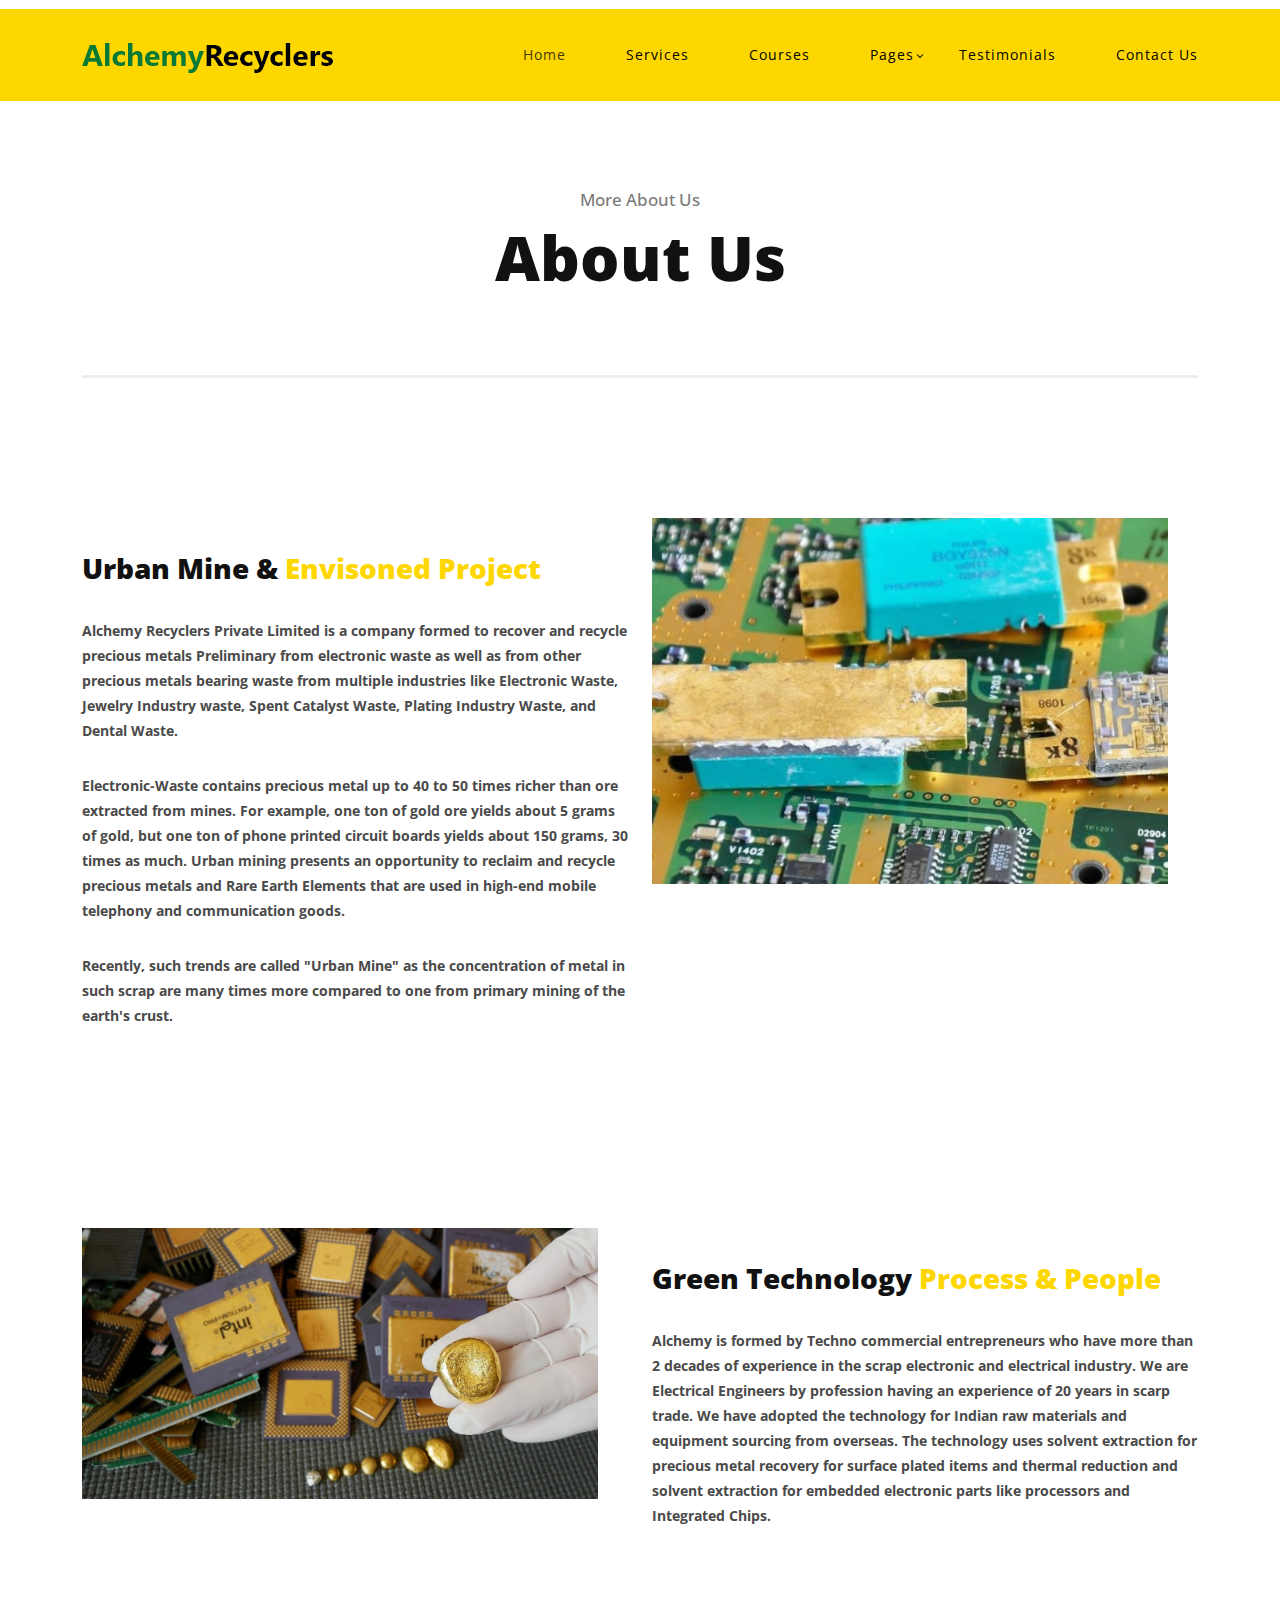
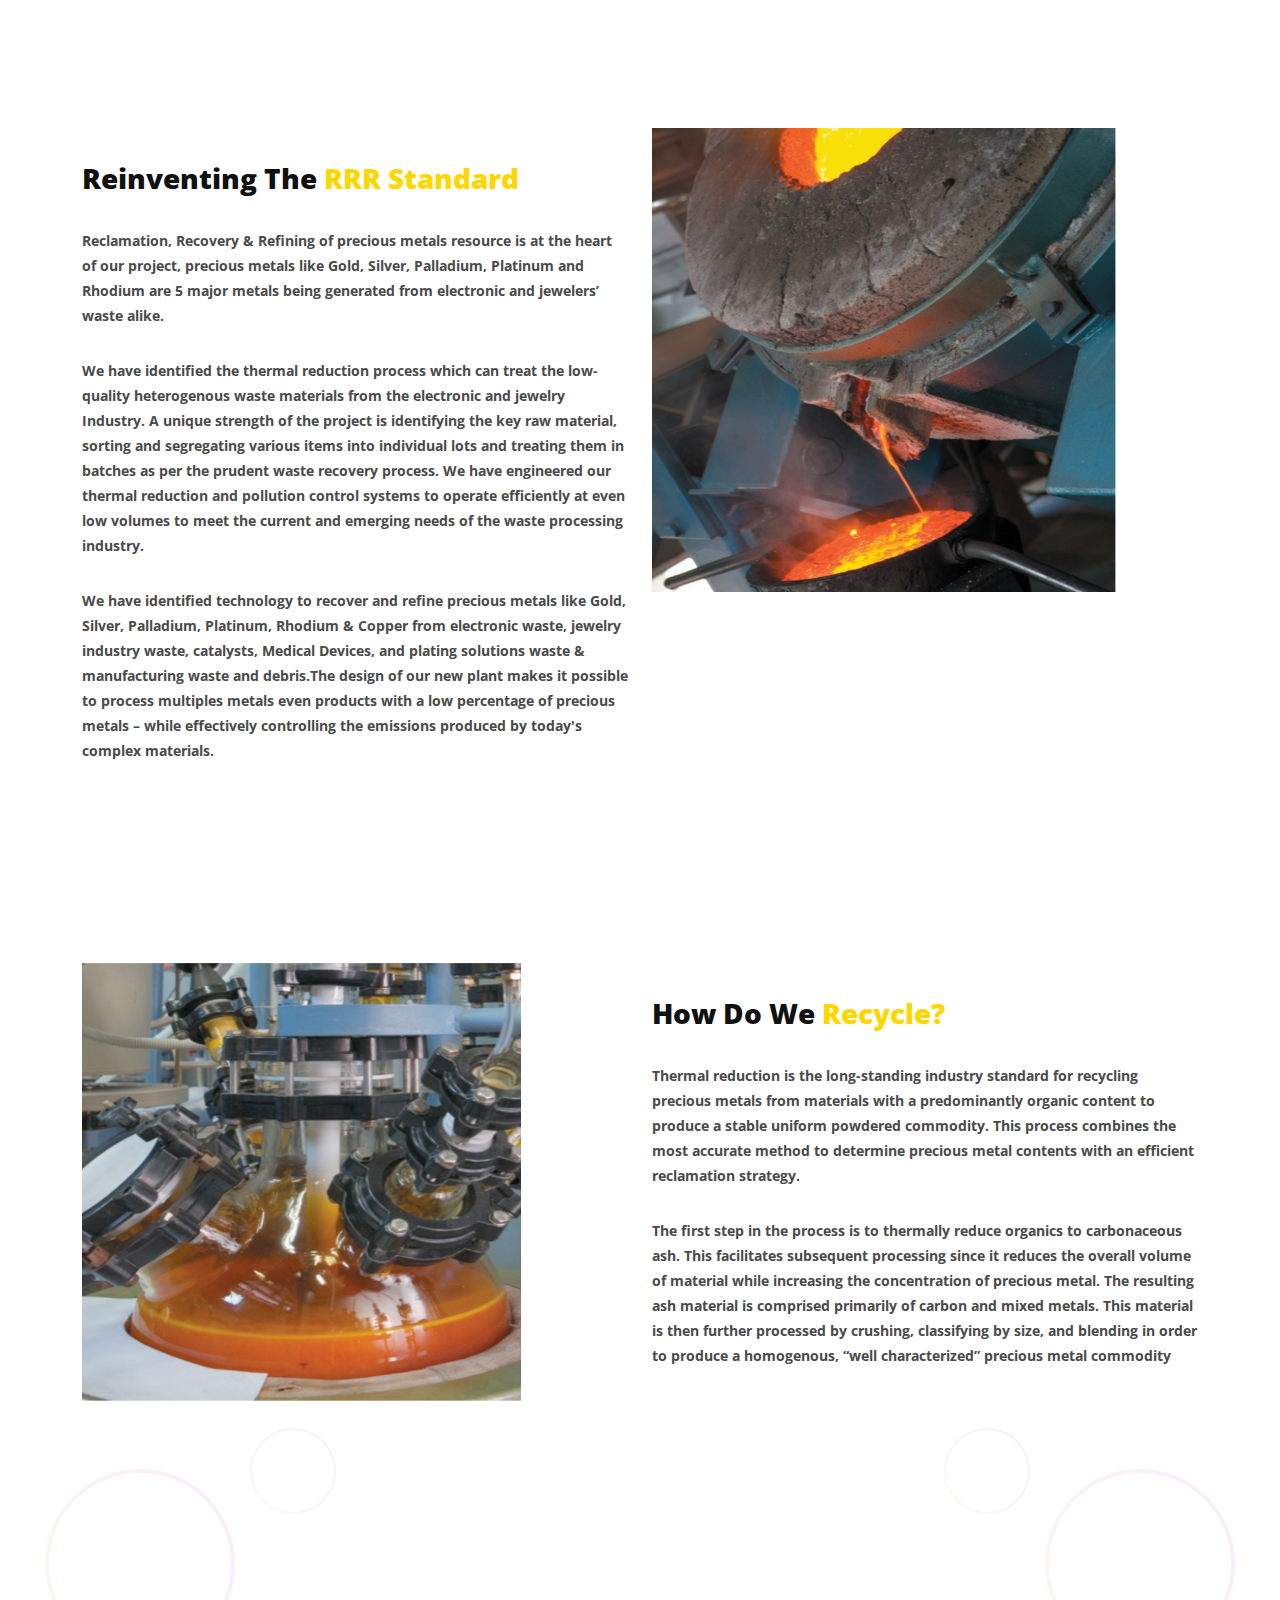
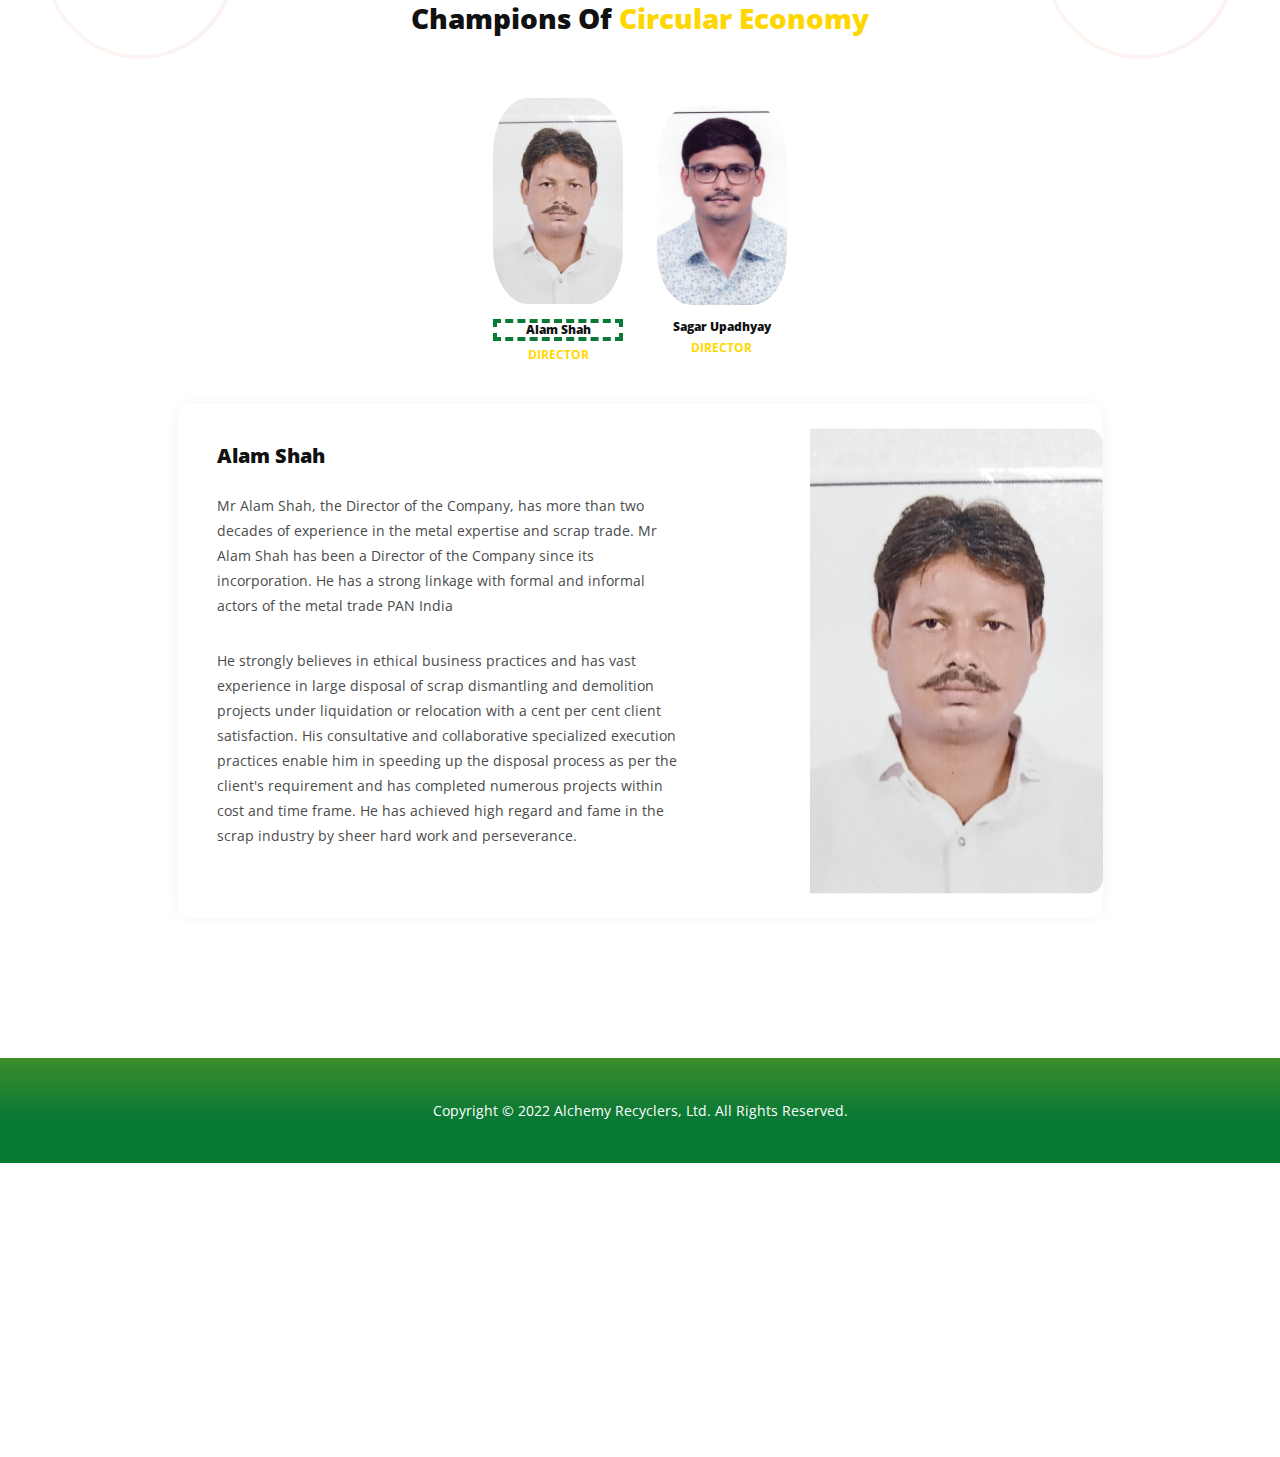
==== commit 71a0186b: "r" ====
--- a/about-us.html
+++ b/about-us.html
@@ -9,7 +9,7 @@
     <meta name="author" content="">
     <link href="https://fonts.googleapis.com/css?family=Open+Sans:100,200,300,400,500,600,700,800,900" rel="stylesheet">
 
-    <title>EduWell - Education HTML5 Template</title>
+    <title>Alchemy Recyclers</title>
 
     <!-- Bootstrap core CSS -->
     <link href="vendor/bootstrap/css/bootstrap.min.css" rel="stylesheet">
@@ -17,7 +17,7 @@
 
     <!-- Additional CSS Files -->
     <link rel="stylesheet" href="assets/css/fontawesome.css">
-    <link rel="stylesheet" href="assets/css/templatemo-eduwell-style.css">
+    <link rel="stylesheet" href="assets/css/main.css">
     <link rel="stylesheet" href="assets/css/owl.css">
     <link rel="stylesheet" href="assets/css/lightbox.css">
 <!--
@@ -40,7 +40,7 @@
                 <nav class="main-nav">
                   <!-- ***** Logo Start ***** -->
                   <a href="index.html" class="logo">
-                      <img src="assets/images/templatemo-eduwell.png" alt="EduWell Template">
+                    <img src="assets/images/AlchemyRecyclers.png" alt="">
                   </a>
                   <!-- ***** Logo End ***** -->
                   <!-- ***** Menu Start ***** -->
@@ -83,6 +83,64 @@
     </div>
   </section>
 
+
+
+
+
+
+  <section class="get-info">
+    <div class="container">
+      <div class="row">
+        
+
+        <div class="col-lg-6 align-self-center">
+          <div class="section-heading">
+            <h4>Urban Mine & <em> Envisoned Project</em></h4>
+            <strong>
+            <p>
+              Alchemy Recyclers Private Limited is a company formed to recover and recycle precious metals 
+Preliminary from electronic waste as well as from other precious metals bearing waste from 
+multiple industries like Electronic Waste, Jewelry Industry waste, Spent Catalyst Waste, Plating 
+Industry Waste, and Dental Waste.
+            </p>
+            <p>
+              Electronic-Waste contains precious metal up to 40 to 50 
+times richer than ore extracted from mines. For 
+example, one ton of gold ore yields about 5 grams of 
+gold, but one ton of phone printed circuit boards yields 
+about 150 grams, 30 times as much. Urban mining 
+presents an opportunity to reclaim and recycle precious 
+metals and Rare Earth Elements that are used in high-end mobile telephony and communication goods.
+            </p>
+
+            <p>
+              Recently, such trends are called "Urban Mine" as the concentration of metal in such scrap are many 
+times more compared to one from primary mining of the earth's crust.
+            </p>
+          </strong>
+          </div>
+          <div class="row">
+            <div class="col-lg-6">
+             
+            </div>
+            
+          </div>
+        </div>
+        <div class="col-lg-6">
+          <div class="left-image">
+            <img src="assets/images/2ndPic.png" alt="">
+          </div>
+        </div>
+
+    
+
+
+
+      </div>
+    </div>
+  </section>
+
+
   <section class="get-info">
     <div class="container">
       <div class="row">
@@ -91,44 +149,184 @@
             <img src="assets/images/about-left-image.png" alt="">
           </div>
         </div>
+
+
         <div class="col-lg-6 align-self-center">
           <div class="section-heading">
-            <h6>Get info</h6>
-            <h4>Read More <em>About Us</em></h4>
-            <p>You are allowed 100% to download and use our templates from TemplateMo for your commercial or business websites. You are <strong>not allowed</strong> to redistribute this template ZIP file on any other website without a permission from us.<br><br>There are some unethical people on this planet earth who copied our templates so easily without any permission from us and then reposted on their websites. Their Karma will hit them really hard. Yeah, that is right.</p>
-          </div>
-          <div class="row">
-            <div class="col-lg-6">
-              <div class="info-item">
-                <div class="icon">
-                  <img src="assets/images/service-icon-01.png" alt="">
-                </div>
-                <h4>Best Strategy</h4>
-                <p>Food & truck tumeric taxidermy hoodie chiasore bitters retroed gentrify street portland.</p>
-              </div>
-            </div>
-            <div class="col-lg-6">
-              <div class="info-item">
-                <div class="icon">
-                  <img src="assets/images/service-icon-02.png" alt="">
-                </div>
-                <h4>Creative Ideas</h4>
-                <p>Food & truck tumeric taxidermy hoodie chiasore bitters retroed gentrify street portland.</p>
-              </div>
-            </div>
-          </div>
-        </div>
-      </div>
-    </div>
-  </section>
+            <h4>Green Technology  <em>Process & People</em></h4>
+
+
+            <strong>
+              <p>
+                Alchemy is formed by Techno commercial entrepreneurs who have more than 2 decades of 
+experience in the scrap electronic and electrical industry. We are Electrical Engineers by profession 
+having an experience of 20 years in scarp trade. We have adopted the technology for Indian raw 
+materials and equipment sourcing from overseas. The technology uses solvent extraction for 
+precious metal recovery for surface plated items and thermal reduction and solvent extraction for 
+embedded electronic parts like processors and Integrated Chips.
+
+
+              </p>
+              
+
+
+            </strong>
+
+
+          </div>
+         
+        </div>
+
+    
+
+
+
+      </div>
+    </div>
+  </section>
+
+
+
+
+
+
+  <section class="get-info">
+    <div class="container">
+      <div class="row">
+        
+
+
+        <div class="col-lg-6 align-self-center">
+          <div class="section-heading">
+            <h4>Reinventing the <em>RRR Standard</em></h4>
+
+
+            <strong>
+              <p>
+                Reclamation, Recovery & Refining of precious metals 
+                resource is at the heart of our project, precious metals like 
+                Gold, Silver, Palladium, Platinum and Rhodium are 5 major 
+                metals being generated from electronic and jewelers’ 
+                waste alike. 
+                </p>
+                <p>
+                We have identified the thermal reduction 
+                process which can treat the low-quality heterogenous 
+                waste materials from the electronic and jewelry Industry. A 
+                unique strength of the project is identifying the key raw 
+                material, sorting and segregating various items into 
+                individual lots and treating them in batches as per the 
+                prudent waste recovery process. We have engineered our 
+                thermal reduction and pollution control systems to operate 
+                efficiently at even low volumes to meet the current and 
+                emerging needs of the waste processing industry. 
+               </p> 
+               
+               <p>We have identified technology to recover and 
+                refine precious metals like Gold, Silver, Palladium, Platinum, Rhodium & Copper from electronic 
+                waste, jewelry industry waste, catalysts, Medical Devices, and plating solutions waste & manufacturing 
+                waste and debris.The design of our new plant makes it possible to process multiples metals even 
+                products with a low percentage of precious metals – while effectively controlling the emissions 
+                produced by today's complex materials.
+
+              </p>
+              
+
+
+            </strong>
+
+
+          </div>
+         
+        </div>
+
+    
+        <div class="col-lg-6">
+          <div class="left-image">
+            <img style="width:90%" src="assets/images/refine.svg" alt="">
+          </div>
+        </div>
+
+
+      </div>
+    </div>
+  </section>
+
+
+
+
+
+
+  <section class="get-info">
+    <div class="container">
+      <div class="row">
+        <div class="col-lg-6">
+          <div class="left-image">
+            <img style="width:85%"src="assets/images/recycle.svg" alt="">
+          </div>
+        </div>
+
+
+        <div class="col-lg-6 align-self-center">
+          <div class="section-heading">
+            <h4> How do we <em>Recycle?</em></h4>
+
+
+            <strong>
+              <p>
+                Thermal reduction is the long-standing industry standard for 
+                recycling precious metals from materials with a predominantly 
+                organic content to produce a stable uniform powdered 
+                commodity. This process combines the most accurate method to 
+                determine precious metal contents with an efficient reclamation 
+                strategy.</p>
+
+
+                <p> The first step in the process is to thermally reduce 
+                organics to carbonaceous ash. This facilitates subsequent 
+                processing since it reduces the overall volume of material while 
+                increasing the concentration of precious metal. The resulting ash 
+                material is comprised primarily of carbon and mixed metals. This 
+                material is then further processed by crushing, classifying by size, 
+                and blending in order to produce a homogenous, “well 
+                characterized” precious metal commodity
+
+
+              </p>
+              
+
+
+            </strong>
+
+
+          </div>
+         
+        </div>
+
+    
+
+
+
+      </div>
+    </div>
+  </section>
+
+
+
+
+
+
+
+
+
 
   <section class="our-team">
     <div class="container">
       <div class="row">
         <div class="col-lg-6 offset-lg-3">
           <div class="section-heading">
-            <h6>Our Team</h6>
-            <h4>Our Team <em>Members</em></h4>
+            
+            <h4>Champions of <em>Circular Economy</em></h4>
           </div>
         </div>
         <div class="col-lg-10 offset-lg-1">
@@ -138,119 +336,89 @@
                 <div class="col-lg-12">
                   <div class="menu">
                     <div class="active">
-                      <img src="assets/images/team-member-thumb-01.jpg" alt="">
-                      <h4>Ruby Foster</h4>
-                      <span>CEO-FOUNDER</span>
+                      <img src="assets/images/alam.png" alt="">
+                      <h4>Alam Shah</h4>
+                      <span>Director</span>
                     </div>
                     <div>
-                      <img src="assets/images/team-member-thumb-03.jpg" alt="">
-                      <h4>Luis Oconnell</h4>
-                      <span>CEO-FOUNDER</span>
+                      <img src="assets/images/sagar.png" alt="">
+                      <h4>Sagar Upadhyay</h4>
+                      <span>Director</span>
                     </div>
-                    <div>
-                      <img src="assets/images/team-member-thumb-02.jpg" alt="">
-                      <h4>Jackie Riggs</h4>
-                      <span>CEO-FOUNDER</span>
-                    </div>
-                    <div>
-                      <img src="assets/images/team-member-thumb-04.jpg" alt="">
-                      <h4>Alfred Small</h4>
-                      <span>CEO-FOUNDER</span>
-                    </div>
-                    <div>
-                      <img src="assets/images/team-member-thumb-05.jpg" alt="">
-                      <h4>Denis Mitchel</h4>
-                      <span>CEO-FOUNDER</span>
-                    </div>
+                    
+                    
+                    
                   </div>
                 </div>
                 <div class="col-lg-12">
                   <ul class="nacc">
-                    <li class="active">
+                    <li id="first"class="active">
                       <div>
                         <div class="left-content">
-                          <h4>Ruby Foster</h4>
-                          <p>Quinoa roof party squid prism sustainable letterpress cray hammock tumeric man bun mixtape tofu subway tile cronut. Deep v ennui subway tile organic seitan kogi freegan bicycle rights try-hard green juice probably.</p>
-                          <span><a href="#">Facebook</a></span>
-                          <span><a href="#">Twitter</a></span>
-                          <span class="last-span"><a href="#">Linkedin</a></span>
-                          <div class="text-button">
-                            <a href="contact-us.html">Contact Member</a>
-                          </div>
+                          <h4>Alam Shah</h4>
+                          <p>
+
+                            Mr Alam Shah, the Director of the Company, has more than two decades 
+                            of experience in the metal expertise and scrap trade. Mr Alam Shah has 
+                            been a Director of the Company since its incorporation. He has a strong 
+                            linkage with formal and informal actors of the metal trade PAN India
+                          </p>
+
+                          <p>
+                            He strongly believes in ethical business practices and has vast experience 
+in large disposal of scrap dismantling and demolition projects under 
+liquidation or relocation with a cent per cent client satisfaction. His 
+consultative and collaborative specialized execution practices enable him 
+in speeding up the disposal process as per the client's requirement and 
+has completed numerous projects within cost and time frame. He has 
+achieved high regard and fame in the scrap industry by sheer hard work 
+and perseverance.
+                          </p>
+                         
                         </div>
                         <div class="right-image">
-                          <img src="assets/images/team-member-01.jpg" alt="">
+                          <img src="assets/images/alam.png" alt="">
                         </div>
                       </div>
                     </li>
                     <li>
                       <div>
                         <div class="left-content">
-                          <h4>Luis Oconnell</h4>
-                          <p>Quinoa roof party squid prism sustainable letterpress cray hammock tumeric man bun mixtape tofu subway tile cronut. Deep v ennui subway tile organic seitan kogi freegan bicycle rights try-hard green juice probably.</p>
-                          <span><a href="#">Facebook</a></span>
-                          <span><a href="#">Twitter</a></span>
-                          <span class="last-span"><a href="#">Linkedin</a></span>
-                          <div class="text-button">
-                            <a href="contact-us.html">Contact Member</a>
-                          </div>
+                          <h4>Sagar Upadhyay</h4>
+
+                          <p>
+                            Mr Sagar Upadhyay, the Director of the Company, graduated with a 
+Bachelor of Engineering (Electronics and Telecommunication) degree. 
+He has over 6 Years of experience in E-waste Management and Recycling. 
+He is passionate about integrating the informal supply chains of scrap 
+trade into the formal recycling ecosystem and has worked tirelessly to 
+achieve these goals. He has demonstrated successful work experience in 
+E-waste Procurement, Marketing, Operations, Metal Recycling, 
+Compliance & Reverse Logistics.
+
+                          </p>
+
+                          <p>
+
+
+                            His strong academic knowledge in the electrical and electronic field 
+combined with his experience in E-Waste Recycling domain helps him in 
+driving digital transformation for informal enterprises and building a 
+strong network with all actors in the recycling trade. He has 
+demonstrated strong qualities to lead teams from grass root levels and 
+with people from diverse backgrounds.
+                          </p>
+
+
+
                         </div>
                         <div class="right-image">
-                          <img src="assets/images/team-member-03.jpg" alt="">
+                          <img src="assets/images/sagar.png" alt="">
                         </div>
                       </div>
                     </li>
-                    <li>
-                      <div>
-                        <div class="left-content">
-                          <h4>Jackie Riggs</h4>
-                          <p>Quinoa roof party squid prism sustainable letterpress cray hammock tumeric man bun mixtape tofu subway tile cronut. Deep v ennui subway tile organic seitan kogi freegan bicycle rights try-hard green juice probably.</p>
-                          <span><a href="#">Facebook</a></span>
-                          <span><a href="#">Twitter</a></span>
-                          <span class="last-span"><a href="#">Linkedin</a></span>
-                          <div class="text-button">
-                            <a href="contact-us.html">Contact Member</a>
-                          </div>
-                        </div>
-                        <div class="right-image">
-                          <img src="assets/images/team-member-02.jpg" alt="">
-                        </div>
-                      </div>
-                    </li>
-                    <li>
-                      <div>
-                        <div class="left-content">
-                          <h4>Alfred Small</h4>
-                          <p>Quinoa roof party squid prism sustainable letterpress cray hammock tumeric man bun mixtape tofu subway tile cronut. Deep v ennui subway tile organic seitan kogi freegan bicycle rights try-hard green juice probably.</p>
-                          <span><a href="#">Facebook</a></span>
-                          <span><a href="#">Twitter</a></span>
-                          <span class="last-span"><a href="#">Linkedin</a></span>
-                          <div class="text-button">
-                            <a href="contact-us.html">Contact Member</a>
-                          </div>
-                        </div>
-                        <div class="right-image">
-                          <img src="assets/images/team-member-04.jpg" alt="">
-                        </div>
-                      </div>
-                      </li>
-                      <li>
-                        <div>
-                          <div class="left-content">
-                            <h4>Dennis Mitchel</h4>
-                            <p>Quinoa roof party squid prism sustainable letterpress cray hammock tumeric man bun mixtape tofu subway tile cronut. Deep v ennui subway tile organic seitan kogi freegan bicycle rights try-hard green juice probably.</p>
-                            <span><a href="#">Facebook</a></span>
-                            <span><a href="#">Twitter</a></span>
-                            <span class="last-span"><a href="#">Linkedin</a></span>
-                            <div class="text-button">
-                              <a href="contact-us.html">Contact Member</a>
-                            </div>
-                          </div>
-                          <div class="right-image">
-                            <img src="assets/images/team-member-05.jpg" alt="">
-                          </div>
-                        </div>
-                        </li>
+                   
+                  
                     </ul>
                 </div>
               </div>
@@ -261,147 +429,15 @@
     </div>
   </section>
 
-  <section class="simple-cta">
-    <div class="container">
-      <div class="row">
-        <div class="col-lg-5 offset-lg-1">
-          <div class="left-image">
-            <img src="assets/images/cta-left-image.png" alt="">
-          </div>
-        </div>
-        <div class="col-lg-5 align-self-center">
-          <h6>Get the sale right now!</h6>
-          <h4>Up to 50% OFF For 1+ courses</h4>
-          <p>Kogi VHS freegan bicycle rights try-hard green juice probably haven't heard of them cliche la croix af chillwave.</p>
-          <div class="white-button">
-            <a href="contact-us.html">View Courses</a>
-          </div>
-        </div>
-      </div>
-    </div>
-  </section>
-
-  <section class="testimonials">
-    <div class="container">
-      <div class="row">
+
+
+  <section class="contact-us">
+    <div class="container">
+      <div class="row">
+
         <div class="col-lg-12">
-          <div class="section-heading">
-            <h6>Testimonials</h6>
-            <h4>What They <em>Think</em></h4>
-          </div>
-        </div>
-        <div class="col-lg-12">
-          <div class="owl-testimonials owl-carousel" style="position: relative; z-index: 5;">
-            <div class="item">
-              <p>“Food & truck tumeric hoodie chiasore bit-
-                ters retroed gentrify street portland.”</p>
-                <h4>Andrea Furistos</h4>
-                <span>CEO-FOUNDER</span>
-                <img src="assets/images/quote.png" alt="">
-            </div>
-            <div class="item">
-              <p>“Food & truck tumeric hoodie chiasore bit-
-                ters retroed gentrify street portland.”</p>
-                <h4>Andrea Furistos</h4>
-                <span>CEO-FOUNDER</span>
-                <img src="assets/images/quote.png" alt="">
-            </div>
-            <div class="item">
-              <p>“Food & truck tumeric hoodie chiasore bit-
-                ters retroed gentrify street portland.”</p>
-                <h4>Andrea Furistos</h4>
-                <span>CEO-FOUNDER</span>
-                <img src="assets/images/quote.png" alt="">
-            </div>
-            <div class="item">
-              <p>“Food & truck tumeric hoodie chiasore bit-
-                ters retroed gentrify street portland.”</p>
-                <h4>Andrea Furistos</h4>
-                <span>CEO-FOUNDER</span>
-                <img src="assets/images/quote.png" alt="">
-            </div>
-            <div class="item">
-              <p>“Food & truck tumeric hoodie chiasore bit-
-                ters retroed gentrify street portland.”</p>
-                <h4>Andrea Furistos</h4>
-                <span>CEO-FOUNDER</span>
-                <img src="assets/images/quote.png" alt="">
-            </div>
-            <div class="item">
-              <p>“Food & truck tumeric hoodie chiasore bit-
-                ters retroed gentrify street portland.”</p>
-                <h4>Andrea Furistos</h4>
-                <span>CEO-FOUNDER</span>
-                <img src="assets/images/quote.png" alt="">
-            </div>
-            <div class="item">
-              <p>“Food & truck tumeric hoodie chiasore bit-
-                ters retroed gentrify street portland.”</p>
-                <h4>Andrea Furistos</h4>
-                <span>CEO-FOUNDER</span>
-                <img src="assets/images/quote.png" alt="">
-            </div>
-            <div class="item">
-              <p>“Food & truck tumeric hoodie chiasore bit-
-                ters retroed gentrify street portland.”</p>
-                <h4>Andrea Furistos</h4>
-                <span>CEO-FOUNDER</span>
-                <img src="assets/images/quote.png" alt="">
-            </div>
-          </div>
-        </div>
-      </div>
-    </div>
-  </section>
-
-  <section class="contact-us our-office">
-    <div class="container">
-      <div class="row">
-        <div class="col-lg-4">
-          <div class="left-info">
-            <div class="section-heading">
-              <h6>Our Office</h6>
-              <h4>Get closer to <em>EduWell</em></h4>
-            </div>
-            <p>Trust fund nocore broklyn humblebrag mustache
-              pork kitsch, bicycle rights hexagon schlitz keytar palo is
-              santo drinking vinegar fam ramps. <br><br>Four dollar toast and
-              edison bulb vinyl, listicle hashtag pug scenester typewrit
-              er yuccie street artboard or whatever to fill place.</p>
-            <ul>
-              <li>- Selfies you probably haven't heard of them.</li>
-              <li>- Tousled cold-pressed chicharrones yuccie.</li>
-              <li>- Pabst iPhone chartreuse shabby chic tumeric.</li>
-              <li>- Scenester normcore mumblecore snackwave.</li>
-            </ul>
-            <div class="main-button-gradient">
-              <a href="our-services.html">Our Services</a>
-            </div>
-          </div>
-        </div>
-        <div class="col-lg-8">
-          <div id="video">
-            <div class="thumb">
-              <img src="assets/images/video-thumb.jpg" alt="">
-              <div class="play-button">
-                <a rel="nofollow" href="https://www.youtube.com/templatemo" target="_blank"><i class="fa fa-play"></i></a>
-              </div>
-            </div>
-          </div>
-        </div>
-        <div class="col-lg-12">
-          <ul class="social-icons">
-            <li><a href="#"><i class="fa fa-facebook"></i></a></li>
-            <li><a href="#"><i class="fa fa-twitter"></i></a></li>
-            <li><a href="#"><i class="fa fa-linkedin"></i></a></li>
-            <li><a href="#"><i class="fa fa-rss"></i></a></li>
-            <li><a href="#"><i class="fa fa-dribbble"></i></a></li>
-          </ul>
-        </div>
-        <div class="col-lg-12">
-          <p class="copyright">Copyright © 2022 EduWell Co., Ltd. All Rights Reserved. 
+          <p class="copyright">Copyright © 2022 Alchemy Recyclers, Ltd. All Rights Reserved. 
           
-          <br>Design: <a rel="sponsored" href="https://templatemo.com" target="_blank">TemplateMo</a></p>
         </div>
       </div>
     </div>
--- a/assets/css/main.css
+++ b/assets/css/main.css
@@ -0,0 +1,1980 @@
+/*
+
+TemplateMo 573 EduWell
+
+https://templatemo.com/tm-573-eduwell
+
+*/
+
+/* ---------------------------------------------
+Table of contents
+------------------------------------------------
+01. font & reset css
+02. reset
+03. global styles
+04. header
+05. banner
+06. features
+07. testimonials
+08. contact
+09. footer
+10. preloader
+11. search
+12. portfolio
+
+--------------------------------------------- */
+/* 
+---------------------------------------------
+font & reset css
+--------------------------------------------- 
+*/
+@import url("https://fonts.googleapis.com/css?family=Open+Sans:100,200,300,400,500,600,700,800,900");
+/* 
+---------------------------------------------
+reset
+--------------------------------------------- 
+*/
+html, body, div, span, applet, object, iframe, h1, h2, h3, h4, h5, h6, p, blockquote, div
+pre, a, abbr, acronym, address, big, cite, code, del, dfn, em, font, img, ins, kbd, q,
+s, samp, small, strike, strong, sub, sup, tt, var, b, u, i, center, dl, dt, dd, ol, ul, li,
+figure, header, nav, section, article, aside, footer, figcaption {
+  margin: 0;
+  padding: 0;
+  border: 0;
+  outline: 0;
+}
+
+.clearfix:after {
+  content: ".";
+  display: block;
+  clear: both;
+  visibility: hidden;
+  line-height: 0;
+  height: 0;
+}
+
+.clearfix {
+  display: inline-block;
+}
+
+html[xmlns] .clearfix {
+  display: block;
+}
+
+* html .clearfix {
+  height: 1%;
+}
+
+ul, li {
+  padding: 0;
+  margin: 0;
+  list-style: none;
+}
+
+header, nav, section, article, aside, footer, hgroup {
+  display: block;
+}
+
+* {
+  box-sizing: border-box;
+}
+
+html, body {
+  font-family: 'Open Sans', sans-serif;
+  font-weight: 400;
+  background-color: #fff;
+  font-size: 16px;
+  -ms-text-size-adjust: 100%;
+  -webkit-font-smoothing: antialiased;
+  -moz-osx-font-smoothing: grayscale;
+}
+
+a {
+  text-decoration: none !important;
+}
+
+h1, h2, h3, h4, h5, h6 {
+  margin-top: 0px;
+  margin-bottom: 0px;
+}
+
+ul {
+  margin-bottom: 0px;
+}
+
+p {
+  font-size: 14px;
+  line-height: 25px;
+  color: #4a4a4a;
+}
+
+img {
+  width: 100%;
+  overflow: hidden;
+}
+
+
+
+
+/* 
+---------------------------------------------
+My styles
+--------------------------------------------- 
+*/
+
+.un-flex{
+display: flex;
+flex-direction: column;
+margin:10% 10%;
+padding:10%;
+align-items: center;
+justify-content: center;
+}
+
+.leftUnFlex{
+  flex-grow: 2;
+  width: 70%;
+  }
+.rightUnFlex{
+  margin:10% 10%;
+padding:1%;
+display: flex;
+flex-direction: row;
+flex-wrap: wrap;
+
+}
+.rightUnFlex>img{
+  width: 26%;
+  padding:2%;
+  margin:2%;
+  border: 4px solid #FFD700;
+  border-radius:10px;
+}
+
+
+/* 
+---------------------------------------------
+global styles
+--------------------------------------------- 
+*/
+html,
+body {
+  background: #fff;
+  font-family: 'Open Sans', sans-serif;
+}
+
+::selection {
+  background: rgb(255,215,0);
+  color: #fff;
+}
+
+::-moz-selection {
+  background: rgb(255,215,0);
+  color: #fff;
+}
+
+@media (max-width: 991px) {
+  html, body {
+    overflow-x: hidden;
+  }
+  .mobile-top-fix {
+    margin-top: 30px;
+    margin-bottom: 0px;
+  }
+  .mobile-bottom-fix {
+    margin-bottom: 30px;
+  }
+  .mobile-bottom-fix-big {
+    margin-bottom: 60px;
+  }
+}
+
+.main-button-gradient a {
+  font-size: 13px;
+  color: #fff;
+  /* background: linear-gradient(-145deg, rgba(9,121,54,1) 0%, rgba(246,191,159,1) 100%); */
+
+  /* background: linear-gradient(90deg, rgb(255,215,0) 0%, rgba(9,121,54,1) 56%);  */
+  background-color: rgb(255,215,0);
+
+  padding: 12px 30px;
+  display: inline-block;
+  border-radius: 5px;
+  font-weight: 500;
+  text-transform: uppercase;
+  transition: all .3s;
+}
+
+.main-button-gradient a:hover {
+  background: rgba(9,121,54,1);
+  /* background: linear-gradient(-145deg, rgba(9,121,54,1) 0%, rgba(246,191,159,1) 100%); */
+  /* background: linear-gradient(90deg, rgb(255,215,0) 0%, rgba(9,121,54,1) 56%);  */
+
+  opacity: 0.9;
+}
+
+.white-button a {
+  font-size: 13px;
+  color: rgb(255,215,0);
+  background-color: #fff;
+  padding: 12px 30px;
+  display: inline-block;
+  border-radius: 5px;
+  font-weight: 500;
+  text-transform: uppercase;
+  transition: all .3s;
+}
+
+.white-button a:hover {
+  opacity: 0.9;
+}
+
+.text-button a {
+  font-size: 14px;
+  font-weight: 500;
+  color: rgb(255,215,0);
+  text-decoration: underline !important;
+  transition: all .3s;
+}
+
+.text-button a:hover {
+  opacity: 0.75;
+}
+
+section {
+  margin-top: 140px;
+}
+
+#contact-section {
+  padding-top: 20px;
+}
+
+.section-heading {
+  position: relative;
+  z-index: 2;
+  padding-top: 20px;
+  margin-top: 0px;
+  text-align: center;
+  margin-bottom: 60px;
+}
+
+.section-heading h6 {
+  font-size: 13px;
+  text-transform: uppercase;
+  color: #7a7a7a;
+  font-weight: 600;
+}
+
+.section-heading h4 {
+  margin-top: 10px;
+  line-height: 40px;
+  font-size: 28px;
+  font-weight: 900;
+  text-transform: capitalize;
+  color: #111;
+}
+
+.section-heading h4 em {
+  font-style: normal;
+  color: rgb(255,215,0);
+}
+
+.section-heading p {
+  margin-top: 30px;
+}
+
+
+/* 
+---------------------------------------------
+header
+--------------------------------------------- 
+*/
+.background-header {
+  background: rgb(255,215,0) !important;
+  background: linear-gradient(90deg, rgb(255,215,0) 0%, rgba(9,121,54,1) 56%); 
+  /* background: linear-gradient(-145deg, rgba(9,121,54,1) 0%, rgba(246,191,159,1) 100%) !important; */
+  height: 80px!important;
+  position: fixed!important;
+  top: 0!important;
+  left: 0;
+  right: 0;
+  box-shadow: 0px 0px 10px rgba(0,0,0,0.15)!important;
+}
+
+.header-area {
+  background-image: url(../images/header-bg1.png);
+  background-size: contain;
+  background-repeat: no-repeat;
+  background-position: center;
+  position: absolute;
+  height: 110px;
+  top: 0;
+  left: 0;
+  right: 0;
+  z-index: 100;
+  -webkit-transition: all .5s ease 0s;
+  -moz-transition: all .5s ease 0s;
+  -o-transition: all .5s ease 0s;
+  transition: all .5s ease 0s;
+}
+
+.header-area .main-nav {
+  min-height: 80px;
+  background: transparent;
+}
+
+.header-area .main-nav .logo {
+  line-height: 100px;
+  color: #fff;
+  font-size: 28px;
+  font-weight: 700;
+  text-transform: uppercase;
+  letter-spacing: 2px;
+  float: left;
+  -webkit-transition: all 0.3s ease 0s;
+  -moz-transition: all 0.3s ease 0s;
+  -o-transition: all 0.3s ease 0s;
+  transition: all 0.3s ease 0s;
+}
+
+.background-header .main-nav .logo {
+  line-height: 75px;
+}
+
+.background-header .nav {
+  margin-top: 20px !important;
+  color:black
+}
+
+.header-area .main-nav .nav {
+  float: right;
+  margin-top: 35px;
+  margin-right: 0px;
+  background-color: transparent;
+  -webkit-transition: all 0.3s ease 0s;
+  -moz-transition: all 0.3s ease 0s;
+  -o-transition: all 0.3s ease 0s;
+  transition: all 0.3s ease 0s;
+  position: relative;
+  z-index: 999;
+  color:black;
+}
+
+.header-area .main-nav .nav li {
+  padding-left: 30px;
+  padding-right: 30px;
+}
+
+.header-area .main-nav .nav li:last-child {
+  padding-right: 0px;
+}
+
+.header-area .main-nav .nav li a {
+  display: block;
+  font-weight: 400;
+  font-size: 14px;
+  text-transform: capitalize;
+  color: #000;
+  font-weight: 400;
+  -webkit-transition: all 0.3s ease 0s;
+  -moz-transition: all 0.3s ease 0s;
+  -o-transition: all 0.3s ease 0s;
+  transition: all 0.3s ease 0s;
+  height: 40px;
+  line-height: 40px;
+  border: transparent;
+  letter-spacing: 1px;
+}
+
+.header-area .main-nav .nav li:hover a,
+.header-area .main-nav .nav li a.active {
+  color: #000!important;
+  opacity: 0.75;
+}
+
+.background-header .main-nav .nav li:hover a,
+.background-header .main-nav .nav li a.active {
+  color: #000!important;
+  opacity: 1;
+}
+
+.header-area .main-nav .nav li.has-sub {
+  position: relative;
+  padding-right: 15px;
+}
+
+.header-area .main-nav .nav li.has-sub:after {
+  font-family: FontAwesome;
+  content: "\f107";
+  font-size: 12px;
+  color: #000;
+  position: absolute;
+  right: 5px;
+  top: 12px;
+}
+
+.header-area .main-nav .nav li.has-sub ul.sub-menu {
+  position: absolute;
+  width: 140px;
+  box-shadow: 0 2px 28px 0 rgba(0, 0, 0, 0.06);
+  overflow: hidden;
+  top: 40px;
+  border-radius: 5px;
+  opacity: 0;
+  transition: all .3s;
+  transform: translateY(+2em);
+  visibility: hidden;
+  z-index: -1;
+}
+
+.header-area .main-nav .nav li.has-sub ul.sub-menu li {
+  margin-left: 0px;
+  padding-left: 0px;
+  padding-right: 0px;
+}
+
+.header-area .main-nav .nav li.has-sub ul.sub-menu li a {
+  opacity: 1;
+  display: block;
+  background: #f7f7f7;
+  color: #2a2a2a!important;
+  padding-left: 20px;
+  height: 40px;
+  line-height: 40px;
+  -webkit-transition: all 0.3s ease 0s;
+  -moz-transition: all 0.3s ease 0s;
+  -o-transition: all 0.3s ease 0s;
+  transition: all 0.3s ease 0s;
+  position: relative;
+  font-size: 12px;
+  font-weight: 400;
+  border-bottom: 1px solid #eee;
+}
+
+.header-area .main-nav .nav li.has-sub ul li a:hover {
+  background: #fff;
+  color: rgb(255,215,0)!important;
+  padding-left: 25px;
+}
+
+.header-area .main-nav .nav li.has-sub ul li a:hover:before {
+  width: 3px;
+}
+
+.header-area .main-nav .nav li.has-sub:hover ul.sub-menu {
+  visibility: visible;
+  opacity: 1;
+  z-index: 1;
+  transform: translateY(0%);
+  transition-delay: 0s, 0s, 0.3s;
+}
+
+.header-area .main-nav .menu-trigger {
+  cursor: pointer;
+  display: block;
+  position: absolute;
+  top: 33px;
+  width: 32px;
+  height: 40px;
+  text-indent: -9999em;
+  z-index: 99;
+  right: 40px;
+  display: none;
+}
+
+.background-header .main-nav .menu-trigger {
+  top: 23px;
+}
+
+.header-area .main-nav .menu-trigger span,
+.header-area .main-nav .menu-trigger span:before,
+.header-area .main-nav .menu-trigger span:after {
+  -moz-transition: all 0.4s;
+  -o-transition: all 0.4s;
+  -webkit-transition: all 0.4s;
+  transition: all 0.4s;
+  background-color: #fff;
+  display: block;
+  position: absolute;
+  width: 30px;
+  height: 2px;
+  left: 0;
+}
+
+.background-header .main-nav .menu-trigger span,
+.background-header .main-nav .menu-trigger span:before,
+.background-header .main-nav .menu-trigger span:after {
+  background-color: #fff;
+}
+
+.header-area .main-nav .menu-trigger span:before,
+.header-area .main-nav .menu-trigger span:after {
+  -moz-transition: all 0.4s;
+  -o-transition: all 0.4s;
+  -webkit-transition: all 0.4s;
+  transition: all 0.4s;
+  background-color: #fff;
+  display: block;
+  position: absolute;
+  width: 30px;
+  height: 2px;
+  left: 0;
+  width: 75%;
+}
+
+.background-header .main-nav .menu-trigger span:before,
+.background-header .main-nav .menu-trigger span:after {
+  background-color: #fff;
+}
+
+.header-area .main-nav .menu-trigger span:before,
+.header-area .main-nav .menu-trigger span:after {
+  content: "";
+}
+
+.header-area .main-nav .menu-trigger span {
+  top: 16px;
+}
+
+.header-area .main-nav .menu-trigger span:before {
+  -moz-transform-origin: 33% 100%;
+  -ms-transform-origin: 33% 100%;
+  -webkit-transform-origin: 33% 100%;
+  transform-origin: 33% 100%;
+  top: -10px;
+  z-index: 10;
+}
+
+.header-area .main-nav .menu-trigger span:after {
+  -moz-transform-origin: 33% 0;
+  -ms-transform-origin: 33% 0;
+  -webkit-transform-origin: 33% 0;
+  transform-origin: 33% 0;
+  top: 10px;
+}
+
+.header-area .main-nav .menu-trigger.active span,
+.header-area .main-nav .menu-trigger.active span:before,
+.header-area .main-nav .menu-trigger.active span:after {
+  background-color: transparent;
+  width: 100%;
+}
+
+.header-area .main-nav .menu-trigger.active span:before {
+  -moz-transform: translateY(6px) translateX(1px) rotate(45deg);
+  -ms-transform: translateY(6px) translateX(1px) rotate(45deg);
+  -webkit-transform: translateY(6px) translateX(1px) rotate(45deg);
+  transform: translateY(6px) translateX(1px) rotate(45deg);
+  background-color: #fff;
+}
+
+.background-header .main-nav .menu-trigger.active span:before {
+  background-color: #fff;
+}
+
+.header-area .main-nav .menu-trigger.active span:after {
+  -moz-transform: translateY(-6px) translateX(1px) rotate(-45deg);
+  -ms-transform: translateY(-6px) translateX(1px) rotate(-45deg);
+  -webkit-transform: translateY(-6px) translateX(1px) rotate(-45deg);
+  transform: translateY(-6px) translateX(1px) rotate(-45deg);
+  background-color: #fff;
+}
+
+.background-header .main-nav .menu-trigger.active span:after {
+  background-color: #fff;
+}
+
+.header-area.header-sticky {
+  min-height: 80px;
+}
+
+.header-area .nav {
+  margin-top: 30px;
+}
+
+.header-area.header-sticky .nav li a.active {
+  color: rgb(255,215,0);
+}
+
+@media (max-width: 1200px) {
+  .header-area .main-nav .nav li {
+    padding-left: 7px;
+    padding-right: 7px;
+  }
+  .header-area .main-nav:before {
+    display: none;
+  }
+}
+
+@media (max-width: 767px) {
+  .header-area .main-nav .logo {
+    color: #1e1e1e;
+  }
+  .header-area.header-sticky .nav li a:hover,
+  .header-area.header-sticky .nav li a.active {
+    color: rgb(255,215,0)!important;
+    opacity: 1;
+  }
+  .header-area.header-sticky .nav li.search-icon a {
+    width: 100%;
+  }
+  .header-area {
+    background-color: #f7f7f7;
+    padding: 0px 15px;
+    height: 100px;
+    box-shadow: none;
+    text-align: center;
+  }
+  .header-area .container {
+    padding: 0px;
+  }
+  .header-area .logo {
+    margin-left: 30px;
+  }
+  .header-area .menu-trigger {
+    display: block !important;
+  }
+  .header-area .main-nav {
+    overflow: hidden;
+  }
+  .header-area .main-nav .nav {
+    float: none;
+    width: 100%;
+    display: none;
+    -webkit-transition: all 0s ease 0s;
+    -moz-transition: all 0s ease 0s;
+    -o-transition: all 0s ease 0s;
+    transition: all 0s ease 0s;
+    margin-left: 0px;
+  }
+  .header-area .main-nav .nav li:first-child {
+    border-top: 1px solid #eee;
+  }
+  .header-area.header-sticky .nav {
+    margin-top: 100px !important;
+  }
+  .header-area .main-nav .nav li {
+    width: 100%;
+    background: #fff;
+    border-bottom: 1px solid #eee;
+    padding-left: 0px !important;
+    padding-right: 0px !important;
+  }
+  .header-area .main-nav .nav li a {
+    height: 50px !important;
+    line-height: 50px !important;
+    padding: 0px !important;
+    border: none !important;
+    background: #f7f7f7 !important;
+    color: #191a20 !important;
+  }
+  .header-area .main-nav .nav li a:hover {
+    background: #eee !important;
+    color: rgb(255,215,0)!important;
+  }
+  .header-area .main-nav .nav li.has-sub ul.sub-menu {
+    position: relative;
+    visibility: inherit;
+    opacity: 1;
+    z-index: 1;
+    transform: translateY(0%);
+    top: 0px;
+    width: 100%;
+    box-shadow: none;
+    height: 0px;
+    transition: all 0s;
+  }
+  .header-area .main-nav .nav li.submenu ul li a {
+    font-size: 12px;
+    font-weight: 400;
+  }
+  .header-area .main-nav .nav li.submenu ul li a:hover:before {
+    width: 0px;
+  }
+  .header-area .main-nav .nav li.has-sub ul.sub-menu {
+    height: auto;
+  }
+  .header-area .main-nav .nav li.has-sub:after {
+    color: #3B566E;
+    right: 30px;
+    font-size: 14px;
+    top: 15px;
+  }
+  .header-area .main-nav .nav li.submenu:hover ul, .header-area .main-nav .nav li.submenu:focus ul {
+    height: 0px;
+  }
+}
+
+@media (min-width: 767px) {
+  .header-area .main-nav .nav {
+    display: flex !important;
+  }
+}
+
+
+/* 
+---------------------------------------------
+banner
+--------------------------------------------- 
+*/
+
+section.main-banner {
+  margin-top: 0px;
+}
+
+.main-banner {
+  padding-top: 180px;
+}
+
+.main-banner .right-image {
+  margin-left: 120px;
+  position: relative;
+  z-index: 2;
+}
+
+.main-banner .right-image img {
+  position: relative;
+  z-index: 2;
+}
+
+.main-banner .right-image::after {
+  position: absolute;
+  background-image: url(../images/banner-right-dec.png);
+  width: 378px;
+  height: 378px;
+  content: '';
+  right: -25%;
+  z-index: 1;
+}
+
+.main-banner .header-text::after {
+  position: absolute;
+  background-image: url(../images/banner-left-dec.png);
+  width: 214px;
+  height: 429px;
+  content: '';
+  left: 0;
+  bottom: -240px;
+  z-index: 1;
+}
+
+.main-banner .header-text h6 {
+  position: relative;
+  z-index: 2;
+  font-size: 17px;
+  font-weight: 500;
+  text-transform: capitalize;
+  color: #777777;;
+}
+
+.main-banner .header-text h2 {
+  position: relative;
+  z-index: 2;
+  margin-top: 20px;
+  font-size: 64px;
+  color: #111111;
+  font-weight: 900;
+  line-height: 74px;
+  margin-bottom: 40px;
+}
+
+.main-banner .header-text h2 em {
+  font-style: normal;
+  color: rgb(255,215,0);
+}
+
+.main-banner .main-button-gradient {
+  position: relative;
+  z-index: 2;
+}
+
+
+/*
+---------------------------------------------
+services
+---------------------------------------------
+*/ 
+
+.services .item {
+  border-radius: 15px;
+  text-align: center;
+  padding: 50px 30px;
+  margin: 15px;
+  transition: all .3s;
+}
+
+.services .item:hover {
+  box-shadow: 0px 0px 15px rgba(0, 0, 0, 0.06);
+}
+
+.services .item .icon {
+  max-width: 75px;
+  margin: 0 auto;
+  min-height: 80px;
+  line-height: 80px;
+  vertical-align: middle;
+}
+
+.services .item h4 {
+  margin-top: 15px;
+  margin-bottom: 15px;
+  font-size: 20px;
+  font-weight: 800;
+}
+
+.services .owl-dots {
+  text-align: center;
+  margin-top: 30px;
+}
+
+.services .owl-dots .owl-dot {
+  width: 10px;
+  height: 10px;
+  background-color: #ddd;
+  border-radius: 50%;
+  margin: 0px 4px;
+}
+
+.services .owl-dots .active {
+  background-color: rgb(255,215,0);
+}
+
+
+/*
+---------------------------------------------
+our courses
+---------------------------------------------
+*/
+
+section.our-courses {
+  position: relative;
+}
+
+section.our-courses .section-heading p {
+  padding: 0px 60px;
+}
+
+section.our-courses:before {
+  position: absolute;
+  content: '';
+  background-image: url(../images/our-courses-left-dec.png);
+  left: 45px;
+  top: -140px;
+  width: 291px;
+  height: 231px;
+  z-index: 1;
+}
+
+section.our-courses:after {
+  position: absolute;
+  content: '';
+  background-image: url(../images/our-courses-right-dec.png);
+  right: 45px;
+  top: -140px;
+  width: 291px;
+  height: 231px;
+  z-index: 1;
+}
+
+section.our-courses .naccs {
+  position: relative;
+}
+
+section.our-courses .naccs .menu div {
+  padding: 15px 30px;
+  text-align: center;
+  border-radius: 5px !important;
+  margin-bottom: 40px;
+  font-size: 20px;
+  color: #111;
+  background-color: #fff;
+  cursor: pointer;
+  vertical-align: middle;
+  font-weight: 900;
+  transition: 1s all cubic-bezier(0.075, 0.82, 0.165, 1);
+  border: 3px solid rgb(255,215,0);
+}
+
+section.our-courses .naccs .menu div.active {
+  color: #111;
+  border: 3px solid rgb(255,215,0);
+  box-shadow: 0px 0px 15px rgba(0, 0, 0, 0.05);
+}
+
+section.our-courses ul.nacc {
+  margin-left: 100px !important;
+  position: relative;
+  min-height: 100%;
+  list-style: none;
+  margin: 0;
+  padding: 0;
+  transition: 0.5s all cubic-bezier(0.075, 0.82, 0.165, 1);
+}
+
+section.our-courses ul.nacc li {
+  background-color: #fff;
+  overflow: hidden;
+  opacity: 0;
+  transform: translateX(50px);
+  position: absolute;
+  list-style: none;
+  transition: 1s all cubic-bezier(0.075, 0.82, 0.165, 1);
+  border-radius: 15px;
+  box-shadow: 0px 0px 15px rgba(0, 0, 0, 0.05);
+  padding-right: 50px;
+}
+
+section.our-courses ul.nacc li .left-image {
+  position: absolute;
+  margin-right: 50px;
+  top: 50%;
+  transform: translateY(-50%);
+}
+
+section.our-courses ul.nacc li .left-image img {
+  border-top-left-radius: 15px;
+  border-bottom-left-radius: 15px;
+}
+
+section.our-courses ul.nacc li .left-image .price h6 {
+  position: absolute;
+  background: rgba(9,121,54,1);
+  background: linear-gradient(90deg, rgb(255,215,0) 0%, rgba(9,121,54,1) 56%); 
+
+  /* background: linear-gradient(-145deg, rgba(9,121,54,1) 0%, rgba(246,191,159,1) 100%); */
+  color: #fff;
+  top: 20px;
+  left: 20px;
+  font-size: 20px;
+  font-weight: 700;
+  width: 50px;
+  height: 50px;
+  border-radius: 3px;
+  display: inline-block;
+  text-align: center;
+  line-height: 50px;
+}
+
+section.our-courses ul.nacc li .right-content {
+  padding: 40px 0px;
+  margin-left: 350px;
+}
+
+section.our-courses ul.nacc li .right-content h4 {
+  font-size: 20px;
+  color: #111;
+  margin-bottom: 25px;
+  font-weight: 800;
+}
+
+section.our-courses ul.nacc li .right-content ul {
+  margin-top: 20px;
+  margin-bottom: 20px;
+}
+
+section.our-courses ul.nacc li .right-content span {
+  font-size: 14px;
+  font-weight: 600;
+  margin-right: 30px;
+  padding-right: 30px;
+  border-right: 2px solid #111;
+}
+
+section.our-courses ul.nacc li .right-content .last-span {
+  margin-right: 0px;
+  padding-right: 0px;
+  border-right: none;
+}
+
+section.our-courses ul.nacc li .right-content p {
+  margin-bottom: 20px;
+}
+
+section.our-courses ul.nacc li .right-content .text-button {
+  margin-top: 20px;
+}
+
+section.our-courses ul.nacc li.active {
+  position: relative;
+  transition-delay: 0.3s;
+  z-index: 2;
+  opacity: 1;
+  transform: translateX(0px);
+}
+
+section.our-courses ul.nacc li p {
+  margin: 0;
+}
+
+
+/*
+---------------------------------------------
+cta
+---------------------------------------------
+*/
+
+section.simple-cta {
+  background-image: url(../images/cta-bg.png);
+  background-repeat: no-repeat;
+  background-position: center center;
+  background-size: cover;
+  width: 100%;
+  padding: 180px 0px 180px 0px;
+}
+
+section.simple-cta .left-image {
+  margin-right: 45px;
+}
+
+section.simple-cta h6 {
+  font-size: 17px;
+  color: #fff;
+}
+
+section.simple-cta h4 {
+  font-size: 62px;
+  font-weight: 900;
+  color: #fff;
+  line-height: 74px;
+  margin-top: 20px;
+}
+
+section.simple-cta p {
+  color: #fff;
+  margin-top: 30px;
+  margin-bottom: 40px;
+}
+
+
+/* 
+---------------------------------------------
+testimonials
+--------------------------------------------- 
+*/
+
+section.testimonials {
+  position: relative;
+}
+
+section.testimonials:before {
+  position: absolute;
+  content: '';
+  background-image: url(../images/testimonials-left-dec.png);
+  left: 0px;
+  top: -140px;
+  width: 593px;
+  height: 352px;
+  z-index: 1;
+}
+
+section.testimonials:after {
+  position: absolute;
+  content: '';
+  background-image: url(../images/testimonials-right-dec.png);
+  right: 0px;
+  bottom: -140px;
+  width: 632px;
+  height: 352px;
+  z-index: 1;
+}
+
+.testimonials .item {
+  border-radius: 15px;
+  padding: 30px;
+  background-color: #fff;
+  margin: 15px;
+  transition: all .3s;
+  position: relative;
+  z-index: 2;
+}
+
+.testimonials .item:hover {
+  box-shadow: 0px 0px 15px rgba(0, 0, 0, 0.06);
+}
+
+.testimonials .item p {
+  font-size: 16px;
+  font-style: italic;
+}
+
+.testimonials .item h4 {
+  margin-top: 30px;
+  font-size: 20px;
+  font-weight: 900;
+  position: relative;
+}
+
+.testimonials .item span {
+  font-size: 13px;
+  font-weight: 700;
+  color: rgb(255,215,0);
+}
+
+.testimonials .item img {
+  max-width: 44px;
+  z-index: 2;
+  position: absolute;
+  right: 30px;
+  bottom: 30px
+}
+
+.testimonials .owl-dots {
+  text-align: center;
+  margin-top: 30px;
+}
+
+.testimonials .owl-dots .owl-dot {
+  width: 10px;
+  height: 10px;
+  background-color: #ddd;
+  border-radius: 50%;
+  margin: 0px 4px;
+}
+
+.testimonials .owl-dots .active {
+  background-color: rgb(255,215,0);
+}
+
+
+
+/* 
+---------------------------------------------
+contact us
+--------------------------------------------- 
+*/
+
+section.contact-us {
+  background-image: url(../images/footer-bg1.png);
+  background-position: center center;
+  background-repeat: no-repeat;
+  background-size: cover;
+  padding: 0px;
+  position: relative;
+}
+
+section.contact-us .contact-info {
+  background-color: #fff;
+  margin-top: -30px;
+  box-shadow: 0px 0px 15px rgba(0, 0, 0, 0.05);
+  border-radius: 15px;
+  z-index: 5;
+  position: relative;
+  padding: 20px;
+}
+
+section.contact-us .contact-info .icon i {
+  float: left;
+  margin-right: 15px;
+  width: 30px;
+  height: 30px;
+  display: inline-block;
+  text-align: center;
+  line-height: 30px;
+  border-radius: 50%;
+  background: rgba(9,121,54,1);
+  /* background: linear-gradient(-145deg, rgba(9,121,54,1) 0%, rgba(246,191,159,1) 100%); */
+  background: linear-gradient(90deg, rgb(255,215,0) 0%, rgba(9,121,54,1) 56%); 
+
+  color: #fff;
+}
+.home{
+  display: flex;
+  flex-direction: row;
+  align-items: center;
+  justify-content: center;
+  
+}
+
+
+.home>div:nth-child(2){
+font-size: 12px;
+line-height: 16px;
+font-weight: 900;
+}
+.abc{
+  background-color: rgb(255,215,0) !important;
+}
+
+
+.abc:hover{
+  background-color: rgba(9,121,54,1) !important;
+  border: 1px solid rgba(9,121,54,1) !important ;
+}
+section.contact-us .contact-info h4 {
+  font-size: 18px;
+  font-weight: 900;
+  text-transform: uppercase;
+}
+
+section.contact-us .contact-info span {
+  font-size: 13px;
+  /* color: rgb(255,215,0); */
+  font-weight: 900;
+}
+
+section.contact-us .section-heading {
+  text-align: left;
+  margin-bottom: 40px;
+}
+
+section.contact-us #contact {
+  margin-left: -100px;
+  position: relative;
+  z-index: 5;
+  background-color: #fff;
+  margin-top: 40px;
+  box-shadow: 0px 0px 15px rgba(0, 0, 0, 0.05);
+  border-radius: 15px;
+  padding: 40px;
+}
+
+section.contact-us #contact input {
+  width: 100%;
+  height: 40px;
+  border-radius: 5px;
+  background-color: #f4f7fb;
+  outline: none;
+  border: none;
+  box-shadow: none;
+  font-size: 13px;
+  font-weight: 500;
+  color: #7a7a7a;
+  padding: 0px 15px;
+  margin-bottom: 30px;
+}
+
+section.contact-us #contact textarea {
+  width: 100%;
+  min-height: 140px;
+  max-height: 180px;
+  border-radius: 5px;
+  background-color: #f4f7fb;
+  outline: none;
+  border: none;
+  box-shadow: none;
+  font-size: 13px;
+  font-weight: 500;
+  color: #7a7a7a;
+  padding: 15px;
+  margin-bottom: 30px;
+}
+
+section.contact-us #contact button {
+  float: right;
+  font-size: 13px;
+  color: #fff;
+  background: rgba(9,121,54,1);
+  /* background: linear-gradient(-145deg, rgba(9,121,54,1) 0%, rgba(246,191,159,1) 100%); */
+  background: linear-gradient(90deg, rgb(255,215,0) 0%, rgba(9,121,54,1) 56%); 
+
+  padding: 12px 30px;
+  display: inline-block;
+  border-radius: 5px;
+  font-weight: 500;
+  text-transform: uppercase;
+  transition: all .3s;
+  transition: all .3s;
+  border: none;
+  outline: none;
+}
+
+section.contact-us #contact button:hover {
+  opacity: 0.9;
+}
+
+section.contact-us ul.social-icons li {
+  display: inline-block;
+  margin: 0px 5px;
+}
+
+section.contact-us ul.social-icons {
+  text-align: center;
+  margin-top: 70px;
+}
+
+section.contact-us ul.social-icons li a {
+  width: 44px;
+  height: 44px;
+  display: inline-block;
+  text-align: center;
+  line-height: 44px;
+  background-color: #fff;
+  color: rgb(255,215,0);
+  border-radius: 50%;
+  transition: all .5s;
+}
+
+section.contact-us ul.social-icons li a:hover {
+  background-color: rgb(255,215,0);
+  color: #fff;
+}
+
+p.copyright {
+  text-align: center;
+  color: #fff;
+  margin: 40px 0px;
+}
+
+p.copyright a {
+  font-weight: 700;
+  color: #fff;
+}
+
+/*
+---------------------------------------------
+heading page
+---------------------------------------------
+*/
+
+section.page-heading {
+  margin-top: 190px;
+  text-align: center;
+}
+
+section.page-heading .header-text {
+  border-bottom: 3px solid #eee;
+  padding-bottom: 80px;
+}
+
+section.page-heading .header-text h4 {
+  font-size: 17px;
+  text-transform: capitalize;
+  color: #7a7a7a;
+}
+
+section.page-heading .header-text h1 {
+  font-size: 62px;
+  font-weight: 900;
+  color: #111;
+  margin-top: 10px;
+}
+
+
+/*
+---------------------------------------------
+about us page
+---------------------------------------------
+*/
+
+section.get-info .left-image {
+  margin-right: 30px;
+  
+}
+
+
+section.get-info .section-heading {
+  text-align: left;
+}
+
+section.get-info .info-item {
+  border-radius: 15px;
+  text-align: left;
+  padding: 60px 30px 30px 30px;
+  box-shadow: 0px 0px 15px rgba(0, 0, 0, 0.06);
+  position: relative;
+}
+
+section.get-info .info-item .icon {
+  position: absolute;
+  left: 30px;
+  top: -30px;
+  width: 80px;
+  height: 80px;
+  display: inline-block;
+  border-radius: 15px;
+  text-align: center;
+  line-height: 80px;
+  background-color: #fff;
+  box-shadow: 0px 0px 15px rgba(0, 0, 0, 0.06);
+}
+
+section.get-info .info-item .icon img {
+  max-width: 60%;
+}
+
+section.get-info .info-item h4 {
+  margin-top: 15px;
+  margin-bottom: 15px;
+  font-size: 20px;
+  font-weight: 800;
+}
+
+section.our-team {
+  position: relative;
+}
+
+section.our-team .section-heading p {
+  padding: 0px 60px;
+}
+
+section.our-team:before {
+  position: absolute;
+  content: '';
+  background-image: url(../images/our-courses-left-dec.png);
+  left: 45px;
+  top: -140px;
+  width: 291px;
+  height: 231px;
+  z-index: 1;
+}
+
+section.our-team:after {
+  position: absolute;
+  content: '';
+  background-image: url(../images/our-courses-right-dec.png);
+  right: 45px;
+  top: -140px;
+  width: 291px;
+  height: 231px;
+  z-index: 1;
+}
+
+section.our-team .naccs {
+  position: relative;
+  text-align: center;
+}
+
+section.our-team .naccs .menu {
+  position: relative;
+  display: inline-block;
+}
+
+section.our-team .naccs .menu div {
+  margin: 0px 15px;
+  text-align: center;
+  display: inline-block;
+  width: 20%;
+  text-align: center;
+  font-size: 20px;
+  color: #111;
+  background-color: #fff;
+  cursor: pointer;
+  vertical-align: middle;
+  font-weight: 900;
+}
+
+section.our-team .naccs .menu div img {
+  border-radius: 27%;
+  /* max-width: 120px; */
+}
+
+section.our-team .naccs .menu div h4 {
+  font-size: 12px;
+  font-weight: 900;
+  margin-top: 15px;
+  margin-bottom: 5px;
+}
+
+section.our-team .naccs .menu div span {
+  font-size: 12px;
+  text-transform: uppercase;
+  color: rgb(255,215,0);
+  font-weight: 700;
+  display: block;
+}
+
+section.our-team .naccs .menu div.active h4 {
+  border:4px dashed rgba(9,121,54,1);
+}
+
+section.our-team ul.nacc {
+  margin-top: 40px !important;
+  position: relative;
+  min-height: 100%;
+  height: 100% !important;
+  list-style: none;
+  margin: 0;
+  padding: 0;
+}
+
+section.our-team ul.nacc li {
+  z-index: -1;
+  opacity: 0;
+  transform: translateX(50px);
+  background-color: #fff;
+  position: absolute;
+  list-style: none;
+  transition: 1s all cubic-bezier(0.075, 0.82, 0.165, 1);
+  border-radius: 15px;
+  box-shadow: 0px 0px 15px rgba(0, 0, 0, 0.05);
+  padding: 40px;
+}
+
+section.our-team ul.nacc li.active {
+  position: relative !important;
+  overflow: hidden;
+}
+
+section.our-team ul.nacc li .right-image {
+  position: absolute;
+  right: 0;
+  top: 50%;
+  transform: translateY(-50%);
+}
+
+section.our-team ul.nacc li .right-image img {
+  border-top-right-radius: 15px;
+  border-bottom-right-radius: 15px;
+}
+
+section.our-team ul.nacc li .left-content {
+  text-align: left;
+  margin-right: 380px;
+}
+
+section.our-team ul.nacc li .left-content h4 {
+  font-size: 20px;
+  color: #111;
+  margin-bottom: 25px;
+  font-weight: 800;
+}
+
+section.our-team ul.nacc li .left-content span a {
+  font-size: 14px;
+  font-weight: 600;
+  margin-right: 30px;
+  padding-right: 30px;
+  color: #111;
+  border-right: 2px solid #111;
+  transition: all .3s;
+}
+
+section.our-team ul.nacc li .left-content span a:hover {
+  color: rgb(255,215,0);
+}
+
+section.our-team ul.nacc li .left-content .last-span a {
+  margin-right: 0px;
+  padding-right: 0px;
+  border-right: none;
+}
+
+section.our-team ul.nacc li .left-content p {
+  margin-bottom: 30px;
+}
+
+section.our-team ul.nacc li .left-content .text-button {
+  margin-top: 30px;
+}
+
+section.our-team ul.nacc li.active {
+  transition-delay: 0.3s;
+  z-index: 2;
+  opacity: 1;
+  transform: translateX(0px);
+}
+
+section.our-team ul.nacc li p {
+  margin: 0;
+}
+
+section.our-office .left-info {
+  margin-right: 0px;
+  position: relative;
+  z-index: 5;
+  background-color: #fff;
+  margin-top: 40px;
+  box-shadow: 0px 0px 15px rgba(0, 0, 0, 0.05);
+  border-radius: 15px;
+  padding: 40px;
+}
+
+section.our-office .left-info p {
+  margin-bottom: 40px;
+}
+
+section.our-office .left-info ul li {
+  display: block;
+  font-size: 14px;
+  font-weight: 600;
+  color: #4a4a4a;
+  font-style: italic;
+  margin-bottom: 20px;
+}
+
+section.our-office .left-info ul li:last-child {
+  margin-bottom: 0px;
+}
+
+section.our-office .left-info .main-button-gradient {
+  margin-top: 40px;
+}
+
+section.our-office #video {
+  margin-left: -70px;
+}
+
+section.our-office #video .thumb {
+  position: relative;
+}
+
+section.our-office #video .thumb .play-button {
+  position: absolute;
+  top: 50%;
+  left: 50%;
+}
+
+section.our-office #video .thumb .play-button a {
+  width: 80px;
+  height: 80px;
+  display: inline-block;
+  text-align: center;
+  line-height: 80px;
+  border-radius: 50%;
+  transform: translate(-40px, -40px);
+  color: #fff;
+  font-size: 22px;
+  background: rgba(9,121,54,1);
+  /* background: linear-gradient(-145deg, rgba(9,121,54,1) 0%, rgba(246,191,159,1) 100%); */
+  background: linear-gradient(90deg, rgb(255,215,0) 0%, rgba(9,121,54,1) 56%); 
+
+}
+
+section.our-office #video img {
+  border-radius: 20px;
+}
+
+
+
+/*
+---------------------------------------------
+our services page
+---------------------------------------------
+*/
+
+section.featured-product {
+  position: relative;
+}
+
+section.featured-product:before {
+  position: absolute;
+  content: '';
+  background-image: url(../images/testimonials-left-dec.png);
+  left: 0px;
+  top: -140px;
+  width: 593px;
+  height: 352px;
+  z-index: 1;
+}
+
+section.featured-product:after {
+  position: absolute;
+  content: '';
+  background-image: url(../images/testimonials-right-dec.png);
+  right: 0px;
+  bottom: -140px;
+  width: 632px;
+  height: 352px;
+  z-index: 1;
+}
+
+section.featured-product .info-item {
+  border-radius: 15px;
+  text-align: left;
+  padding: 60px 30px 30px 30px;
+  box-shadow: 0px 0px 15px rgba(0, 0, 0, 0.06);
+  position: relative;
+  margin-bottom: 90px;
+}
+
+section.featured-product .last-info {
+  margin-bottom: 0px;
+}
+
+section.featured-product .left-info .info-item .icon {
+  right: 30px;
+  top: -30px;
+}
+
+section.featured-product .left-info .info-item {
+  text-align: right;
+}
+
+section.featured-product .right-info .info-item .icon {
+  left: 30px;
+  top: -30px;
+}
+
+section.featured-product .info-item .icon {
+  position: absolute;
+  width: 80px;
+  height: 80px;
+  display: inline-block;
+  border-radius: 15px;
+  text-align: center;
+  line-height: 80px;
+  background-color: #fff;
+  box-shadow: 0px 0px 15px rgba(0, 0, 0, 0.06);
+}
+
+section.featured-product .info-item .icon img {
+  max-width: 60%;
+}
+
+section.featured-product .info-item h4 {
+  margin-top: 15px;
+  margin-bottom: 15px;
+  font-size: 20px;
+  font-weight: 800;
+}
+
+section.featured-product .product-image {
+  margin: 0px 60px;
+}
+
+
+/*
+---------------------------------------------
+contact us page
+---------------------------------------------
+*/
+
+section.more-info .section-heading {
+  margin-bottom: 40px;
+  text-align: left;
+}
+
+section.more-info p {
+  margin-bottom: 40px;
+}
+
+section.more-info ul li {
+  display: block;
+  font-size: 14px;
+  font-weight: 600;
+  color: #4a4a4a;
+  font-style: italic;
+  margin-bottom: 20px;
+}
+
+section.more-info ul li:last-child {
+  margin-bottom: 0px;
+}
+
+section.more-info .count-area-content {
+  margin-bottom: 20px;
+  margin-top: 20px;
+}
+
+section.more-info .count-area-content .count-digit {
+  background-color: #fff;
+  box-shadow: 0px 0px 15px rgba(0, 0, 0, 0.05);
+  border-radius: 15px;
+  text-align: center;
+  display: inline-block;
+  margin-left: 50%;
+  transform: translateX(-40px);
+  width: 80px;
+  height: 80px;
+  line-height: 80px;
+  font-size: 28px;
+  color: rgb(255,215,0);
+  font-weight: 900;
+  margin-bottom: -40px;
+  position: relative;
+  z-index: 2;
+}
+
+section.more-info .count-area-content .count-title {
+  background-color: #fff;
+  box-shadow: 0px 0px 15px rgba(0, 0, 0, 0.05);
+  border-radius: 15px;
+  text-align: center;
+  font-size: 20px;
+  font-weight: 900;
+  color: #111;
+  padding: 50px 30px 30px 30px;
+  position: relative;
+  z-index: 1;
+}
+
+
+/* 
+---------------------------------------------
+responsive
+--------------------------------------------- 
+*/
+
+
+body {
+  overflow-x: hidden;
+}
+
+@media (max-width: 1330px) {
+  .services .owl-nav .owl-next{
+    right: -30px;
+  }
+  .services .owl-nav .owl-prev{
+    left: -25px;
+  }
+  .our-courses .owl-nav .owl-next{
+    right: -30px;
+  }
+  .our-courses .owl-nav .owl-prev{
+    left: -25px;
+  }
+}
+
+@media (max-width: 1200px) {
+  .main-banner .right-image {
+    margin-left: 60px;
+  }
+  .main-banner .header-text h2 {
+    font-size: 62px;
+  }
+  .header-area {
+    background: rgb(255,215,0) !important;
+    /* background: linear-gradient(-145deg, rgba(9,121,54,1) 0%, rgba(246,191,159,1) 100%) !important; */
+    /* background: linear-gradient(90deg, rgb(255,215,0) 0%, rgba(9,121,54,1) 56%);  */
+
+  }
+  .services .owl-nav .owl-next{
+    right: -70px;
+  }
+  .services .owl-nav .owl-prev{
+    left: -65px;
+  }
+  .our-courses .owl-nav .owl-next{
+    right: -70px;
+  }
+  .our-courses .owl-nav .owl-prev{
+    left: -65px;
+  }
+}
+
+@media (max-width: 1085px) {
+  .services .owl-nav .owl-next{
+    right: -30px;
+  }
+  .services .owl-nav .owl-prev{
+    left: -25px;
+  }
+  .our-courses .owl-nav .owl-next{
+    right: -30px;
+  }
+  .our-courses .owl-nav .owl-prev{
+    left: -25px;
+  }
+}
+
+@media (max-width: 1005px) {
+  .services .owl-nav .owl-next{
+    display: none;
+  }
+  .services .owl-nav .owl-prev{
+    display: none;
+  }
+  .our-courses .owl-nav .owl-next{
+    display: none;
+  }
+  .our-courses .owl-nav .owl-prev{
+    display: none;
+  }
+}
+
+@media (max-width: 992px) {
+
+  .main-banner .header-text {
+    text-align: center;
+    margin-bottom: 60px;
+  }
+  .main-banner .right-image {
+    margin-left: 0px;
+  }
+  section.our-courses ul.nacc {
+    margin-left: 0px !important;
+  }
+  section.simple-cta {
+    margin-top: 0px;
+  }
+  section.simple-cta .left-image {
+    margin-right: 0px;
+    margin-bottom: 45px;
+  }
+  section.contact-us .contact-info {
+    margin-top: 15px;
+  }
+  section.contact-us #contact {
+    margin-left: 0px;
+  }
+  section.contact-us #contact button {
+    float: none;
+  }
+  section.get-info .left-image {
+    margin-right: 0px;
+    margin-bottom: 30px;
+  }
+  section.get-info .info-item {
+    margin-top: 60px;
+  }
+  section.our-office #video {
+    margin-left: 0px;
+    margin-top: 30px;
+  }
+  section.featured-product .left-info .info-item,
+  section.featured-product .right-info .info-item {
+    text-align: center;
+    background-color: #fff;
+    position: relative;
+    z-index: 2;
+  }
+  section.featured-product .left-info .info-item .icon {
+    right: 50%;
+    transform: translateX(40px);
+  }
+  section.featured-product .right-info .info-item .icon {
+    left: 50%;
+    transform: translateX(-40px);
+  }
+  section.featured-product .product-image {
+    margin: 60px
+  }
+  section.our-team ul.nacc li .left-content span a,
+  section.our-courses ul.nacc li .right-content span {
+    margin-right: 15px;
+    padding-right: 15px;
+  }
+}
+
+@media (max-width: 767px) {
+  .header-area .main-nav .nav li.has-sub ul.sub-menu {
+    display: none;
+  }
+  section.our-courses ul.nacc li .left-image,
+  section.our-team ul.nacc li .right-image {
+    position: relative;
+    margin-right: 0px;
+    margin-left: 0px;
+    transform: translateY(-0%);
+  }
+  section.our-courses ul.nacc li .left-image img,
+  section.our-team ul.nacc li .right-image img {
+    border-radius: 15px;
+  }
+  section.our-courses ul.nacc li,
+  section.our-team ul.nacc li {
+    padding: 0px;
+  }
+  section.our-courses ul.nacc li .right-content {
+    margin-left: 0px;
+    padding: 30px;
+  }
+  section.our-team ul.nacc li .left-content {
+    margin-right: 0px;
+    padding: 30px;
+  }
+  section.our-team .naccs .menu div {
+    width: 14%;
+    margin: 0px 5px;
+  }
+  section.our-team .naccs .menu div.active img {
+    border: 3px solid rgb(255,215,0);
+  }
+  section.our-team .naccs .menu div h4,
+  section.our-team .naccs .menu div span {
+    display: none;
+  }
+  section.more-info .count-area-content .count-title {
+    font-size: 22px;
+  }
+}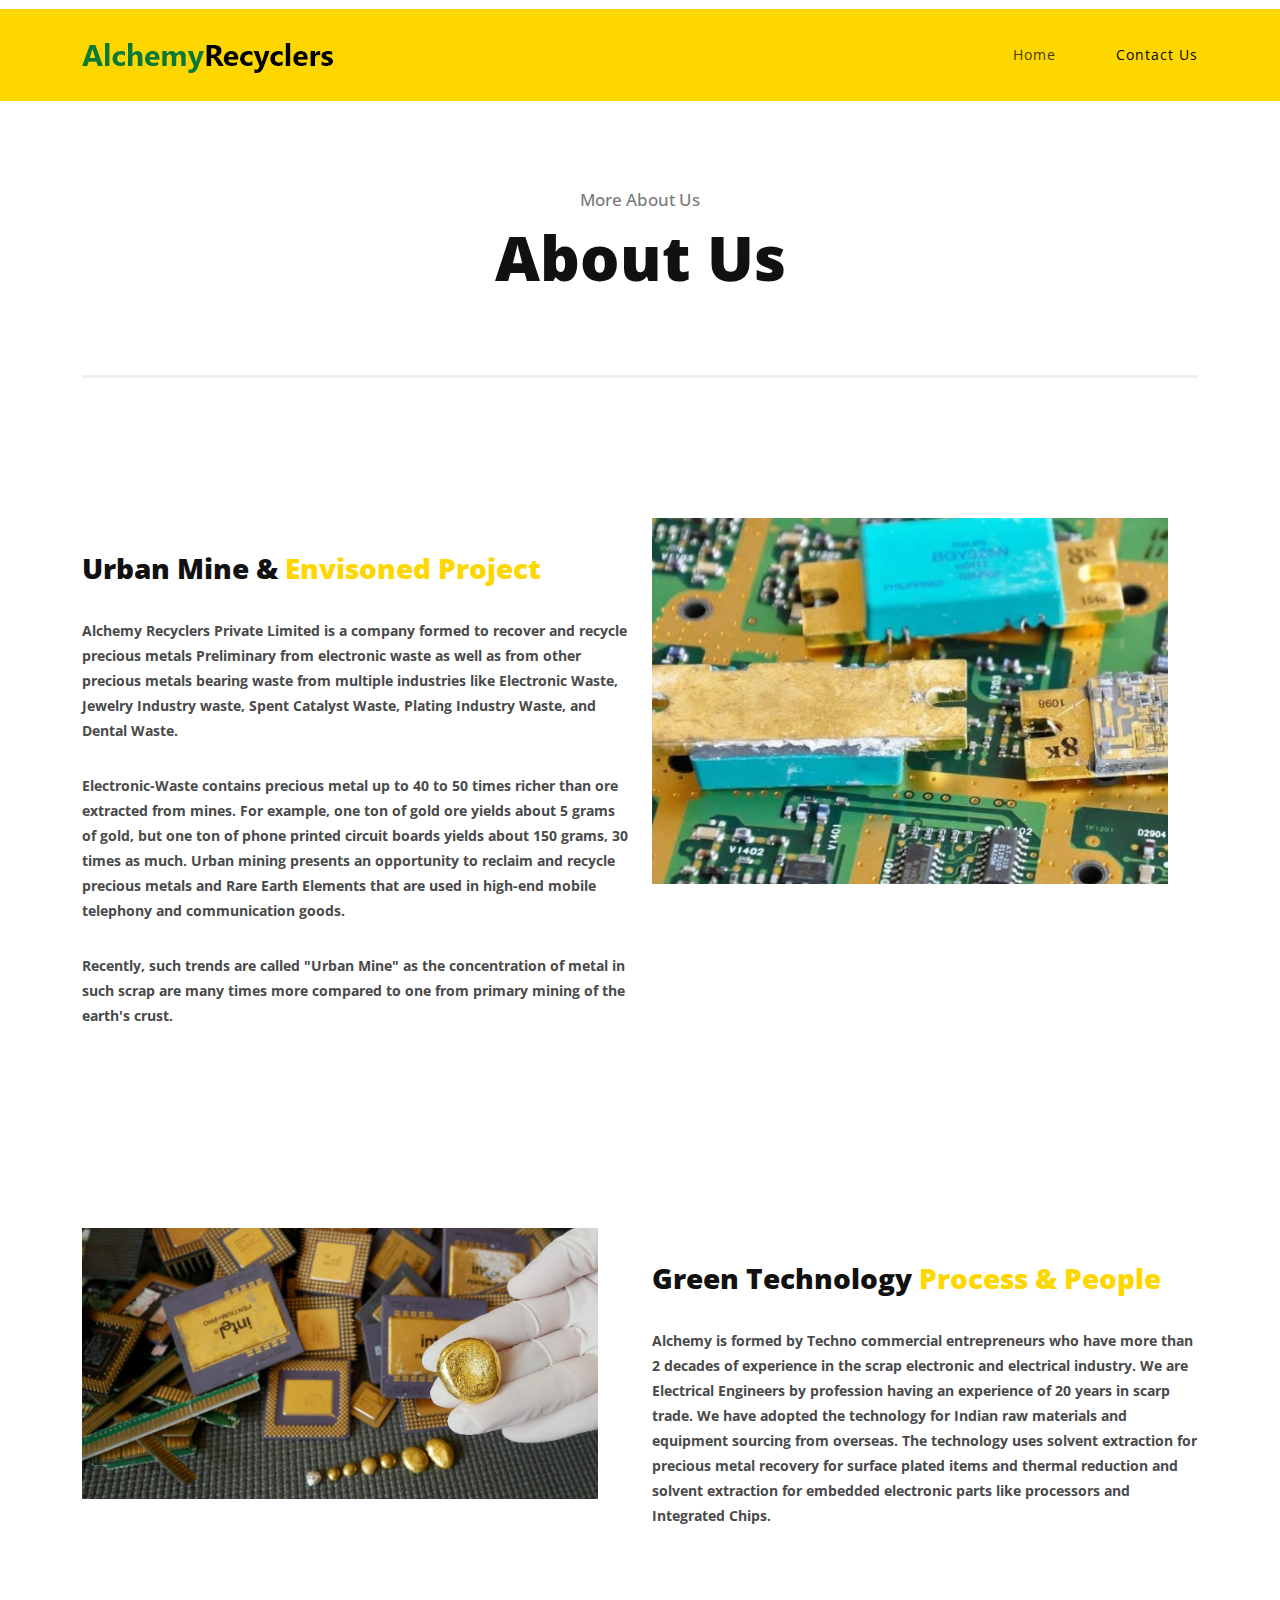
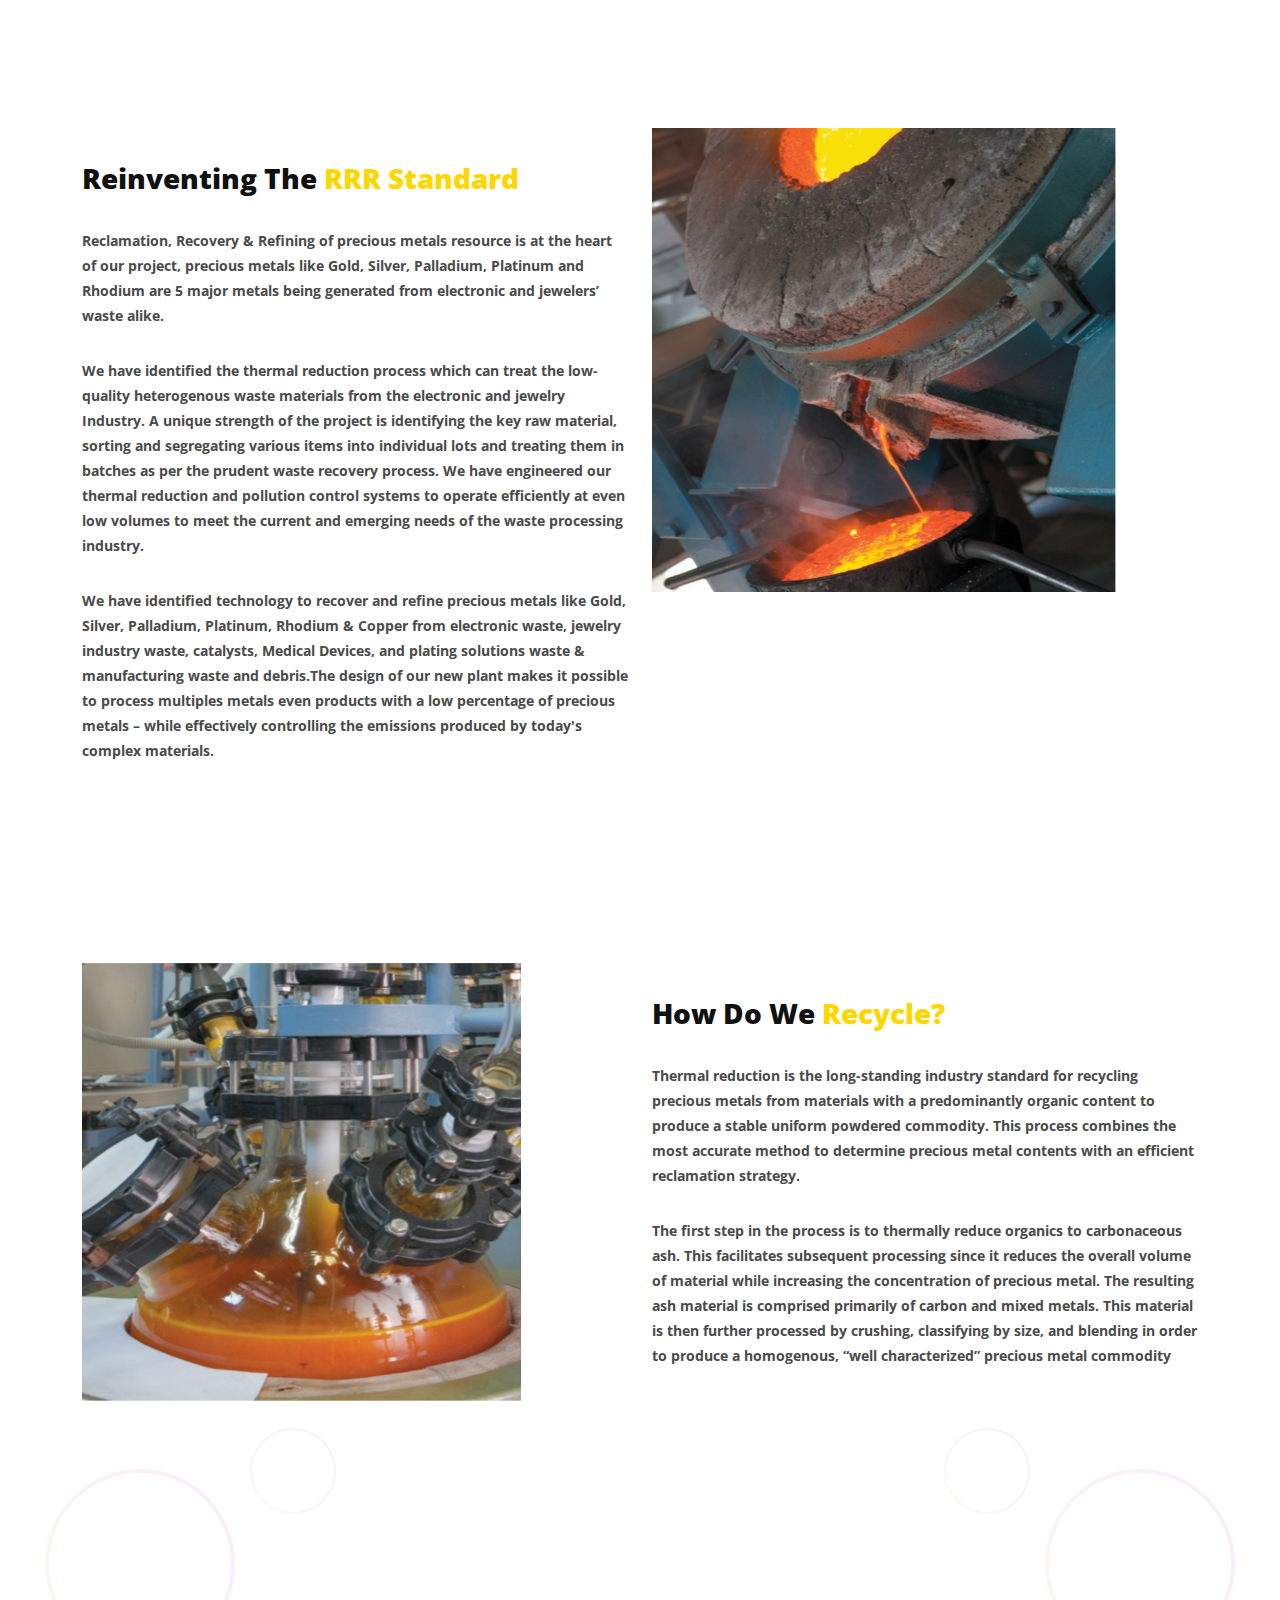
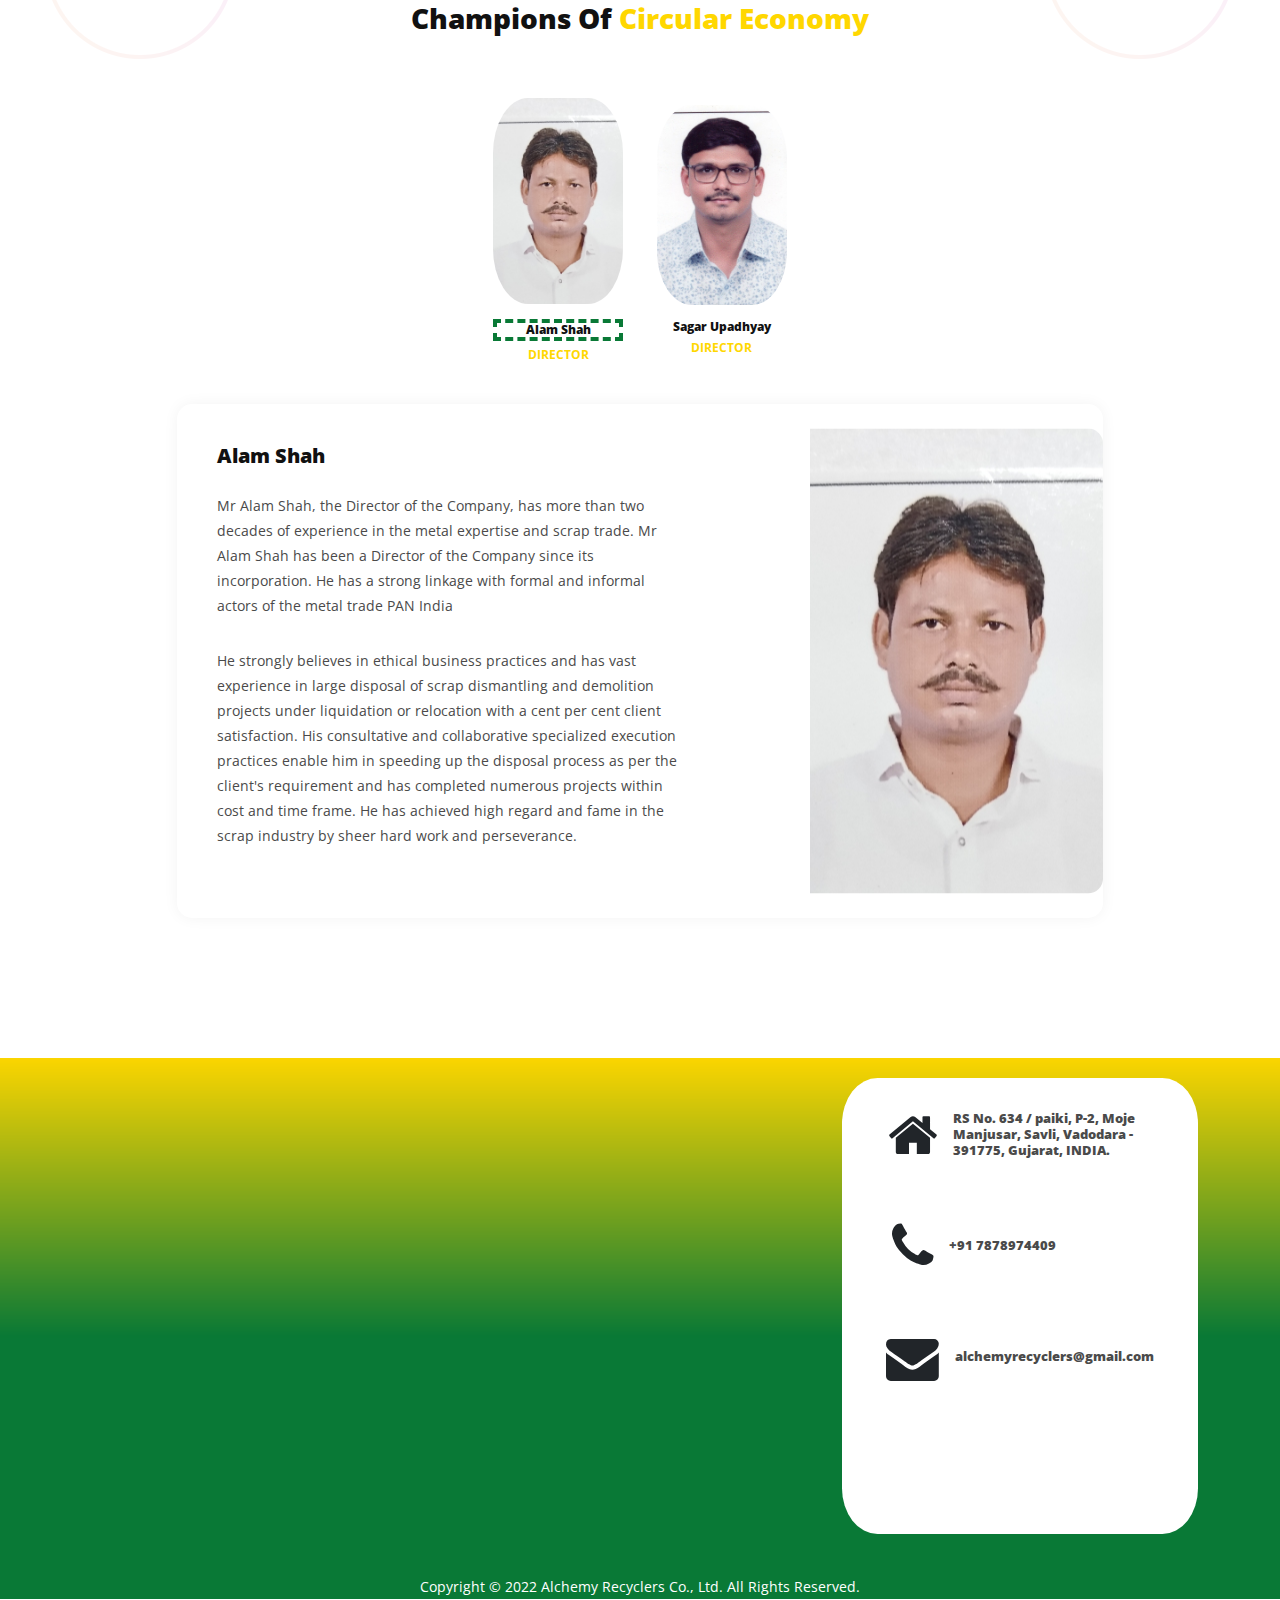
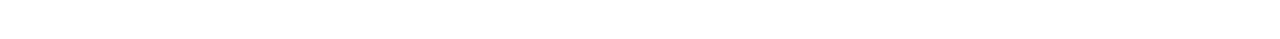
==== commit 939338a0: "changes contact" ====
--- a/about-us.html
+++ b/about-us.html
@@ -46,18 +46,15 @@
                   <!-- ***** Menu Start ***** -->
                   <ul class="nav">
                     <li><a href="index.html" class="active">Home</a></li>
-                    <li><a href="index.html">Services</a></li>
-                    <li><a href="index.html">Courses</a></li>
-                    <li class="has-sub">
+                    <!-- <li class="has-sub">
                         <a href="javascript:void(0)">Pages</a>
                         <ul class="sub-menu">
                             <li><a href="about-us.html">About Us</a></li>
                             <li><a href="our-services.html">Our Services</a></li>
                             <li><a href="contact-us.html">Contact Us</a></li>
                         </ul>
-                    </li>
-                    <li><a href="index.html">Testimonials</a></li> 
-                    <li><a href="index.html">Contact Us</a></li> 
+                    </li> -->
+                    <li><a href="#contact-section">Contact Us</a></li> 
                 </ul>         
                   <a class='menu-trigger'>
                       <span>Menu</span>
@@ -431,12 +428,91 @@
 
 
 
-  <section class="contact-us">
-    <div class="container">
-      <div class="row">
-
+
+  
+  <section class="contact-us" id="contact-section">
+    <div class="container">
+      <div class="row">
+        <div class="col-lg-8">
+          <div id="map">
+          
+            <!-- You just need to go to Google Maps for your own map point, and copy the embed code from Share -> Embed a map section -->
+            <iframe src="https://www.google.com/maps/embed?pb=!1m18!1m12!1m3!1d29500.73437558621!2d73.15976008659607!3d22.44438493606459!2m3!1f0!2f0!3f0!3m2!1i1024!2i768!4f13.1!3m3!1m2!1s0x395fcc88cbcdf595%3A0x3d05f57cf0af3443!2sManjusar%2C%20Gujarat%2C%20India!5e0!3m2!1sen!2sus!4v1652335123872!5m2!1sen!2sus" width="600" height="450" style="border:0;" allowfullscreen="" loading="lazy" referrerpolicy="no-referrer-when-downgrade"></iframe>
+          
+
+
+              
+             
+            
+
+              
+           
+
+
+
+
+
+            </div>
+
+
+          </div>
+
+
+          <div class="col-lg-4">
+            <div class="contactFlex">
+
+            <div class="contactFlexItem">
+                <div>
+                  <i class="fa fa-home"></i>
+                </div>
+                <div>
+                  <p>RS No. 634 / paiki, P-2, Moje Manjusar, Savli,
+                    Vadodara - 391775, Gujarat, INDIA.</p>
+                </div>
+            </div>
+
+            <div class="contactFlexItem">
+              <div>
+                <i class="fa fa-phone"></i>
+              </div>
+              <div>
+                <p>+91 7878974409</p>
+              </div>
+          </div>
+
+            
+          <div class="contactFlexItem">
+            <div>
+              <i class="fa fa-envelope"></i>
+            </div>
+            <div>
+              <p>alchemyrecyclers@gmail.com</p>
+            </div>
+        </div>
+
+
+
+
+
+
+            </div>
+
+
+
+         
+
+
+
+
+             
+          </div>
+        </div>
+       
         <div class="col-lg-12">
-          <p class="copyright">Copyright © 2022 Alchemy Recyclers, Ltd. All Rights Reserved. 
+       
+        </div>
+        <div class="col-lg-12">
+          <p class="copyright">Copyright © 2022 Alchemy Recyclers Co., Ltd. All Rights Reserved. 
           
         </div>
       </div>
--- a/assets/css/main.css
+++ b/assets/css/main.css
@@ -1212,6 +1212,39 @@
   font-weight: 900;
 }
 
+.contactFlex{
+  display: flex;
+  flex-direction: column;
+  justify-content: left;
+  background-color: #fff;
+  align-items: center;
+  height:100%;
+  border-radius: 10%;
+}
+
+.contactFlexItem{
+  display: flex;
+  flex-direction: row;
+
+  font-size:3.3rem;
+  margin:1rem;
+  align-items: center;
+}
+.contactFlexItem>div:first-child{
+  flex-grow:1;
+  padding-right:1rem ;
+}
+.contactFlexItem>div:nth-child(2){
+  flex-grow:1;
+  width: 200px;
+  
+}
+.contactFlexItem>div>p{
+font-weight: 900;
+font-size:0.8rem;
+line-height: 16px;
+}
+
 section.contact-us .section-heading {
   text-align: left;
   margin-bottom: 40px;
